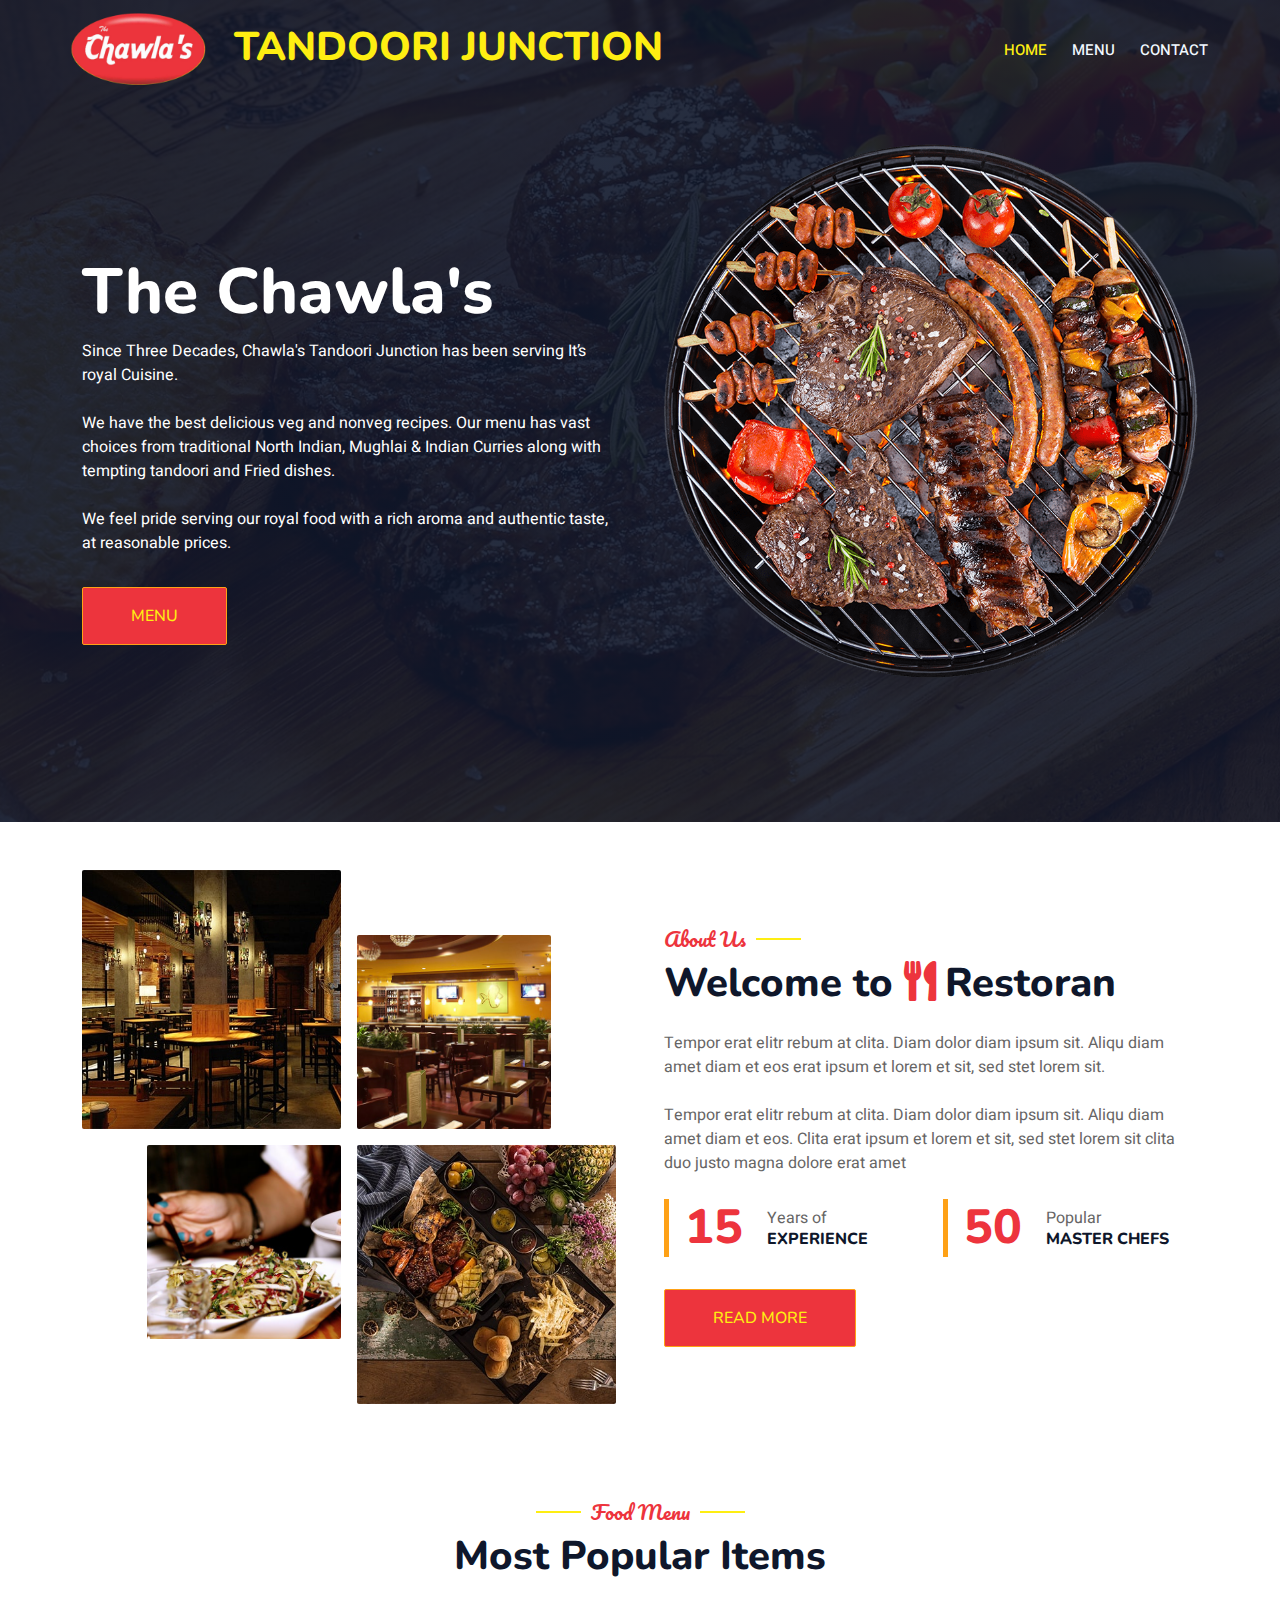
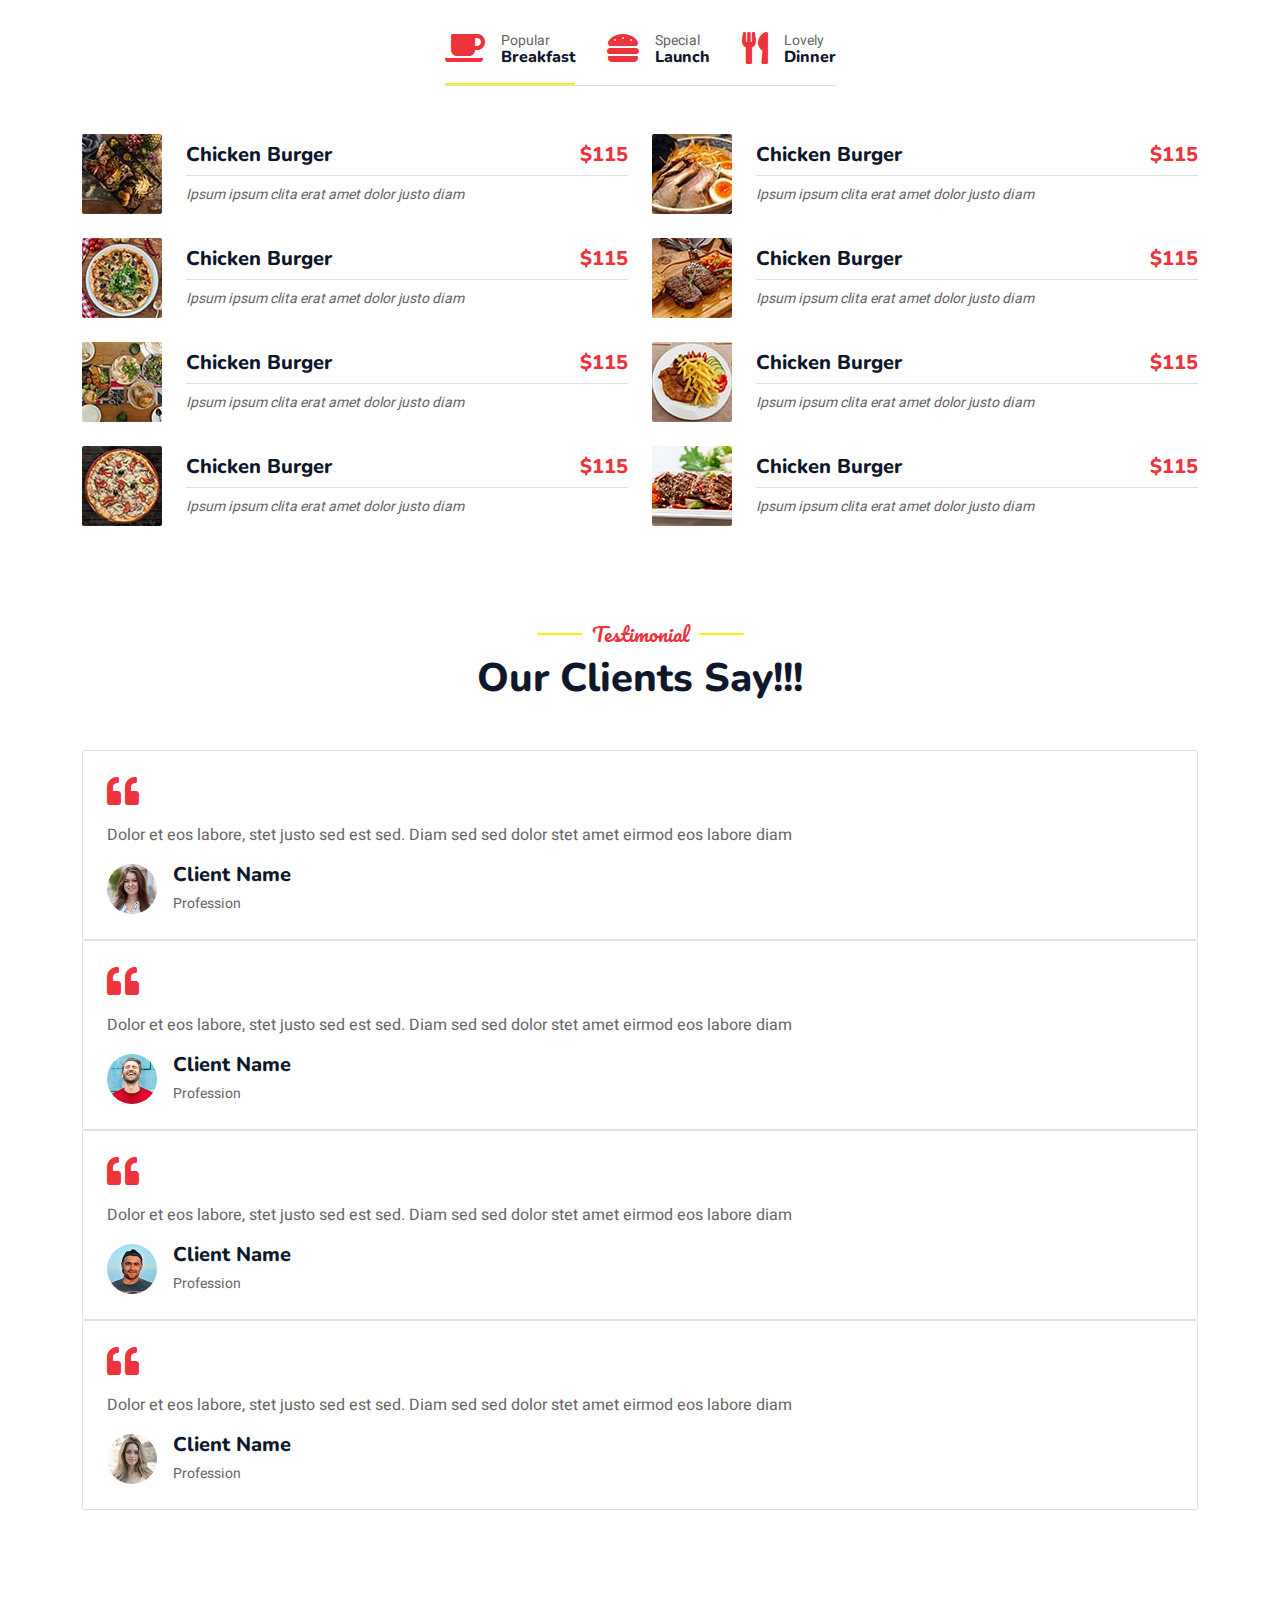
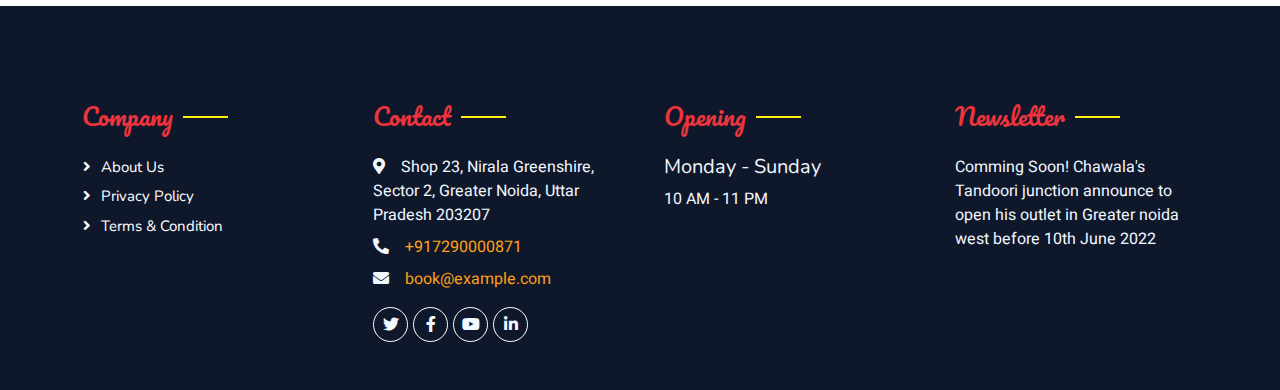
==== src/index.html @ 1d8e6eed "Logo and Content mofification" ====
<!DOCTYPE html>
<html lang="en">

<head>
    <meta charset="utf-8">
    <title>Restoran - Bootstrap Restaurant Template</title>
    <meta content="width=device-width, initial-scale=1.0" name="viewport">
    <meta content="" name="keywords">
    <meta content="" name="description">

    <!-- Favicon -->
    <link href="img/favicon.ico" rel="icon">

    <!-- Google Web Fonts -->
    <link rel="preconnect" href="https://fonts.googleapis.com">
    <link rel="preconnect" href="https://fonts.gstatic.com" crossorigin>
    <link href="https://fonts.googleapis.com/css2?family=Heebo:wght@400;500;600&family=Nunito:wght@600;700;800&family=Pacifico&display=swap" rel="stylesheet">

    <!-- Icon Font Stylesheet -->
    <link href="https://cdnjs.cloudflare.com/ajax/libs/font-awesome/5.10.0/css/all.min.css" rel="stylesheet">
    <link href="https://cdn.jsdelivr.net/npm/bootstrap-icons@1.4.1/font/bootstrap-icons.css" rel="stylesheet">

    <!-- Libraries Stylesheet -->
    <link href="lib/animate/animate.min.css" rel="stylesheet">
    <link href="lib/owlcarousel/assets/owl.carousel.min.css" rel="stylesheet">
    <link href="lib/tempusdominus/css/tempusdominus-bootstrap-4.min.css" rel="stylesheet" />

    <!-- Customized Bootstrap Stylesheet -->
    <link href="css/bootstrap.min.css" rel="stylesheet">

    <!-- Template Stylesheet -->
    <link href="css/style.css" rel="stylesheet">
</head>

<body>
    <div class="container-xxl bg-white p-0">
        <!-- Spinner Start -->
        <div id="spinner" class="show bg-white position-fixed translate-middle w-100 vh-100 top-50 start-50 d-flex align-items-center justify-content-center">
            <div class="spinner-border text-primary" style="width: 3rem; height: 3rem;" role="status">
                <span class="sr-only">Loading...</span>
            </div>
        </div>
        <!-- Spinner End -->


        <!-- Navbar & Hero Start -->
        <div class="container-xxl position-relative p-0">
            <nav class="navbar navbar-expand-lg navbar-dark bg-dark px-4 px-lg-5 py-3 py-lg-0">
                <a href="" class="navbar-brand p-0">
                    <h1 class="mb-5 logo-title"><img src="img/logo.png" alt="Logo">TANDOORI JUNCTION</h1>
                </a>
                <button class="navbar-toggler" type="button" data-bs-toggle="collapse" data-bs-target="#navbarCollapse">
                    <span class="fa fa-bars"></span>
                </button>
                <div class="collapse navbar-collapse" id="navbarCollapse">
                    <div class="navbar-nav ms-auto py-0 pe-4 mb-5">
                        <a href="index.html" class="nav-item nav-link active">Home</a>
                        <a href="menu.html" class="nav-item nav-link">Menu</a>
                        <a href="contact.html" class="nav-item nav-link">Contact</a>
                    </div>
                </div>
            </nav>

            <div class="container-xxl py-5 bg-dark hero-header ">
                <div class="container my-5 py-5">
                    <div class="row align-items-center g-5">
                        <div class="col-lg-6 text-center text-lg-start">
                            <h1 class="display-3 text-white animated slideInLeft"><br>The Chawla's</h1>
                            <p class="text-white animated slideInLeft mb-4 pb-2">Since Three Decades, Chawla's Tandoori Junction has been serving It’s royal Cuisine. <br><br>We have the best delicious veg and nonveg recipes. Our menu has vast choices from traditional North Indian, Mughlai & Indian Curries along with tempting tandoori and Fried dishes. <br><br> We feel pride serving our royal food with a rich aroma and authentic taste, at reasonable prices. </p>
                            <a href="menu.html" class="btn btn-primary py-sm-3 px-sm-5 me-3 animated slideInLeft">Menu</a>
                        </div>
                        <div class="col-lg-6 text-center text-lg-end overflow-hidden">
                            <img class="img-fluid" src="img/hero.png" alt="">
                        </div>
                    </div>
                </div>
            </div>
        </div>
        <!-- Navbar & Hero End -->


        <!-- Service Start -->
        <!-- Service End -->


        <!-- About Start -->
        <div class="container-xxl py-5">
            <div class="container">
                <div class="row g-5 align-items-center">
                    <div class="col-lg-6">
                        <div class="row g-3">
                            <div class="col-6 text-start">
                                <img class="img-fluid rounded w-100 wow zoomIn" data-wow-delay="0.1s" src="img/about-1.jpg">
                            </div>
                            <div class="col-6 text-start">
                                <img class="img-fluid rounded w-75 wow zoomIn" data-wow-delay="0.3s" src="img/about-2.jpg" style="margin-top: 25%;">
                            </div>
                            <div class="col-6 text-end">
                                <img class="img-fluid rounded w-75 wow zoomIn" data-wow-delay="0.5s" src="img/about-3.jpg">
                            </div>
                            <div class="col-6 text-end">
                                <img class="img-fluid rounded w-100 wow zoomIn" data-wow-delay="0.7s" src="img/about-4.jpg">
                            </div>
                        </div>
                    </div>
                    <div class="col-lg-6">
                        <h5 class="section-title ff-secondary text-start text-primary fw-normal">About Us</h5>
                        <h1 class="mb-4">Welcome to <i class="fa fa-utensils text-primary me-2"></i>Restoran</h1>
                        <p class="mb-4">Tempor erat elitr rebum at clita. Diam dolor diam ipsum sit. Aliqu diam amet diam et eos erat ipsum et lorem et sit, sed stet lorem sit.</p>
                        <p class="mb-4">Tempor erat elitr rebum at clita. Diam dolor diam ipsum sit. Aliqu diam amet diam et eos. Clita erat ipsum et lorem et sit, sed stet lorem sit clita duo justo magna dolore erat amet</p>
                        <div class="row g-4 mb-4">
                            <div class="col-sm-6">
                                <div class="d-flex align-items-center border-start border-5 border-primary px-3">
                                    <h1 class="flex-shrink-0 display-5 text-primary mb-0" data-toggle="counter-up">15</h1>
                                    <div class="ps-4">
                                        <p class="mb-0">Years of</p>
                                        <h6 class="text-uppercase mb-0">Experience</h6>
                                    </div>
                                </div>
                            </div>
                            <div class="col-sm-6">
                                <div class="d-flex align-items-center border-start border-5 border-primary px-3">
                                    <h1 class="flex-shrink-0 display-5 text-primary mb-0" data-toggle="counter-up">50</h1>
                                    <div class="ps-4">
                                        <p class="mb-0">Popular</p>
                                        <h6 class="text-uppercase mb-0">Master Chefs</h6>
                                    </div>
                                </div>
                            </div>
                        </div>
                        <a class="btn btn-primary py-3 px-5 mt-2" href="">Read More</a>
                    </div>
                </div>
            </div>
        </div>
        <!-- About End -->


        <!-- Menu Start -->
        <div class="container-xxl py-5">
            <div class="container">
                <div class="text-center wow fadeInUp" data-wow-delay="0.1s">
                    <h5 class="section-title ff-secondary text-center text-primary fw-normal">Food Menu</h5>
                    <h1 class="mb-5">Most Popular Items</h1>
                </div>
                <div class="tab-class text-center wow fadeInUp" data-wow-delay="0.1s">
                    <ul class="nav nav-pills d-inline-flex justify-content-center border-bottom mb-5">
                        <li class="nav-item">
                            <a class="d-flex align-items-center text-start mx-3 ms-0 pb-3 active" data-bs-toggle="pill" href="#tab-1">
                                <i class="fa fa-coffee fa-2x text-primary"></i>
                                <div class="ps-3">
                                    <small class="text-body">Popular</small>
                                    <h6 class="mt-n1 mb-0">Breakfast</h6>
                                </div>
                            </a>
                        </li>
                        <li class="nav-item">
                            <a class="d-flex align-items-center text-start mx-3 pb-3" data-bs-toggle="pill" href="#tab-2">
                                <i class="fa fa-hamburger fa-2x text-primary"></i>
                                <div class="ps-3">
                                    <small class="text-body">Special</small>
                                    <h6 class="mt-n1 mb-0">Launch</h6>
                                </div>
                            </a>
                        </li>
                        <li class="nav-item">
                            <a class="d-flex align-items-center text-start mx-3 me-0 pb-3" data-bs-toggle="pill" href="#tab-3">
                                <i class="fa fa-utensils fa-2x text-primary"></i>
                                <div class="ps-3">
                                    <small class="text-body">Lovely</small>
                                    <h6 class="mt-n1 mb-0">Dinner</h6>
                                </div>
                            </a>
                        </li>
                    </ul>
                    <div class="tab-content">
                        <div id="tab-1" class="tab-pane fade show p-0 active">
                            <div class="row g-4">
                                <div class="col-lg-6">
                                    <div class="d-flex align-items-center">
                                        <img class="flex-shrink-0 img-fluid rounded" src="img/menu-1.jpg" alt="" style="width: 80px;">
                                        <div class="w-100 d-flex flex-column text-start ps-4">
                                            <h5 class="d-flex justify-content-between border-bottom pb-2">
                                                <span>Chicken Burger</span>
                                                <span class="text-primary">$115</span>
                                            </h5>
                                            <small class="fst-italic">Ipsum ipsum clita erat amet dolor justo diam</small>
                                        </div>
                                    </div>
                                </div>
                                <div class="col-lg-6">
                                    <div class="d-flex align-items-center">
                                        <img class="flex-shrink-0 img-fluid rounded" src="img/menu-2.jpg" alt="" style="width: 80px;">
                                        <div class="w-100 d-flex flex-column text-start ps-4">
                                            <h5 class="d-flex justify-content-between border-bottom pb-2">
                                                <span>Chicken Burger</span>
                                                <span class="text-primary">$115</span>
                                            </h5>
                                            <small class="fst-italic">Ipsum ipsum clita erat amet dolor justo diam</small>
                                        </div>
                                    </div>
                                </div>
                                <div class="col-lg-6">
                                    <div class="d-flex align-items-center">
                                        <img class="flex-shrink-0 img-fluid rounded" src="img/menu-3.jpg" alt="" style="width: 80px;">
                                        <div class="w-100 d-flex flex-column text-start ps-4">
                                            <h5 class="d-flex justify-content-between border-bottom pb-2">
                                                <span>Chicken Burger</span>
                                                <span class="text-primary">$115</span>
                                            </h5>
                                            <small class="fst-italic">Ipsum ipsum clita erat amet dolor justo diam</small>
                                        </div>
                                    </div>
                                </div>
                                <div class="col-lg-6">
                                    <div class="d-flex align-items-center">
                                        <img class="flex-shrink-0 img-fluid rounded" src="img/menu-4.jpg" alt="" style="width: 80px;">
                                        <div class="w-100 d-flex flex-column text-start ps-4">
                                            <h5 class="d-flex justify-content-between border-bottom pb-2">
                                                <span>Chicken Burger</span>
                                                <span class="text-primary">$115</span>
                                            </h5>
                                            <small class="fst-italic">Ipsum ipsum clita erat amet dolor justo diam</small>
                                        </div>
                                    </div>
                                </div>
                                <div class="col-lg-6">
                                    <div class="d-flex align-items-center">
                                        <img class="flex-shrink-0 img-fluid rounded" src="img/menu-5.jpg" alt="" style="width: 80px;">
                                        <div class="w-100 d-flex flex-column text-start ps-4">
                                            <h5 class="d-flex justify-content-between border-bottom pb-2">
                                                <span>Chicken Burger</span>
                                                <span class="text-primary">$115</span>
                                            </h5>
                                            <small class="fst-italic">Ipsum ipsum clita erat amet dolor justo diam</small>
                                        </div>
                                    </div>
                                </div>
                                <div class="col-lg-6">
                                    <div class="d-flex align-items-center">
                                        <img class="flex-shrink-0 img-fluid rounded" src="img/menu-6.jpg" alt="" style="width: 80px;">
                                        <div class="w-100 d-flex flex-column text-start ps-4">
                                            <h5 class="d-flex justify-content-between border-bottom pb-2">
                                                <span>Chicken Burger</span>
                                                <span class="text-primary">$115</span>
                                            </h5>
                                            <small class="fst-italic">Ipsum ipsum clita erat amet dolor justo diam</small>
                                        </div>
                                    </div>
                                </div>
                                <div class="col-lg-6">
                                    <div class="d-flex align-items-center">
                                        <img class="flex-shrink-0 img-fluid rounded" src="img/menu-7.jpg" alt="" style="width: 80px;">
                                        <div class="w-100 d-flex flex-column text-start ps-4">
                                            <h5 class="d-flex justify-content-between border-bottom pb-2">
                                                <span>Chicken Burger</span>
                                                <span class="text-primary">$115</span>
                                            </h5>
                                            <small class="fst-italic">Ipsum ipsum clita erat amet dolor justo diam</small>
                                        </div>
                                    </div>
                                </div>
                                <div class="col-lg-6">
                                    <div class="d-flex align-items-center">
                                        <img class="flex-shrink-0 img-fluid rounded" src="img/menu-8.jpg" alt="" style="width: 80px;">
                                        <div class="w-100 d-flex flex-column text-start ps-4">
                                            <h5 class="d-flex justify-content-between border-bottom pb-2">
                                                <span>Chicken Burger</span>
                                                <span class="text-primary">$115</span>
                                            </h5>
                                            <small class="fst-italic">Ipsum ipsum clita erat amet dolor justo diam</small>
                                        </div>
                                    </div>
                                </div>
                            </div>
                        </div>
                        <div id="tab-2" class="tab-pane fade show p-0">
                            <div class="row g-4">
                                <div class="col-lg-6">
                                    <div class="d-flex align-items-center">
                                        <img class="flex-shrink-0 img-fluid rounded" src="img/menu-1.jpg" alt="" style="width: 80px;">
                                        <div class="w-100 d-flex flex-column text-start ps-4">
                                            <h5 class="d-flex justify-content-between border-bottom pb-2">
                                                <span>Chicken Burger</span>
                                                <span class="text-primary">$115</span>
                                            </h5>
                                            <small class="fst-italic">Ipsum ipsum clita erat amet dolor justo diam</small>
                                        </div>
                                    </div>
                                </div>
                                <div class="col-lg-6">
                                    <div class="d-flex align-items-center">
                                        <img class="flex-shrink-0 img-fluid rounded" src="img/menu-2.jpg" alt="" style="width: 80px;">
                                        <div class="w-100 d-flex flex-column text-start ps-4">
                                            <h5 class="d-flex justify-content-between border-bottom pb-2">
                                                <span>Chicken Burger</span>
                                                <span class="text-primary">$115</span>
                                            </h5>
                                            <small class="fst-italic">Ipsum ipsum clita erat amet dolor justo diam</small>
                                        </div>
                                    </div>
                                </div>
                                <div class="col-lg-6">
                                    <div class="d-flex align-items-center">
                                        <img class="flex-shrink-0 img-fluid rounded" src="img/menu-3.jpg" alt="" style="width: 80px;">
                                        <div class="w-100 d-flex flex-column text-start ps-4">
                                            <h5 class="d-flex justify-content-between border-bottom pb-2">
                                                <span>Chicken Burger</span>
                                                <span class="text-primary">$115</span>
                                            </h5>
                                            <small class="fst-italic">Ipsum ipsum clita erat amet dolor justo diam</small>
                                        </div>
                                    </div>
                                </div>
                                <div class="col-lg-6">
                                    <div class="d-flex align-items-center">
                                        <img class="flex-shrink-0 img-fluid rounded" src="img/menu-4.jpg" alt="" style="width: 80px;">
                                        <div class="w-100 d-flex flex-column text-start ps-4">
                                            <h5 class="d-flex justify-content-between border-bottom pb-2">
                                                <span>Chicken Burger</span>
                                                <span class="text-primary">$115</span>
                                            </h5>
                                            <small class="fst-italic">Ipsum ipsum clita erat amet dolor justo diam</small>
                                        </div>
                                    </div>
                                </div>
                                <div class="col-lg-6">
                                    <div class="d-flex align-items-center">
                                        <img class="flex-shrink-0 img-fluid rounded" src="img/menu-5.jpg" alt="" style="width: 80px;">
                                        <div class="w-100 d-flex flex-column text-start ps-4">
                                            <h5 class="d-flex justify-content-between border-bottom pb-2">
                                                <span>Chicken Burger</span>
                                                <span class="text-primary">$115</span>
                                            </h5>
                                            <small class="fst-italic">Ipsum ipsum clita erat amet dolor justo diam</small>
                                        </div>
                                    </div>
                                </div>
                                <div class="col-lg-6">
                                    <div class="d-flex align-items-center">
                                        <img class="flex-shrink-0 img-fluid rounded" src="img/menu-6.jpg" alt="" style="width: 80px;">
                                        <div class="w-100 d-flex flex-column text-start ps-4">
                                            <h5 class="d-flex justify-content-between border-bottom pb-2">
                                                <span>Chicken Burger</span>
                                                <span class="text-primary">$115</span>
                                            </h5>
                                            <small class="fst-italic">Ipsum ipsum clita erat amet dolor justo diam</small>
                                        </div>
                                    </div>
                                </div>
                                <div class="col-lg-6">
                                    <div class="d-flex align-items-center">
                                        <img class="flex-shrink-0 img-fluid rounded" src="img/menu-7.jpg" alt="" style="width: 80px;">
                                        <div class="w-100 d-flex flex-column text-start ps-4">
                                            <h5 class="d-flex justify-content-between border-bottom pb-2">
                                                <span>Chicken Burger</span>
                                                <span class="text-primary">$115</span>
                                            </h5>
                                            <small class="fst-italic">Ipsum ipsum clita erat amet dolor justo diam</small>
                                        </div>
                                    </div>
                                </div>
                                <div class="col-lg-6">
                                    <div class="d-flex align-items-center">
                                        <img class="flex-shrink-0 img-fluid rounded" src="img/menu-8.jpg" alt="" style="width: 80px;">
                                        <div class="w-100 d-flex flex-column text-start ps-4">
                                            <h5 class="d-flex justify-content-between border-bottom pb-2">
                                                <span>Chicken Burger</span>
                                                <span class="text-primary">$115</span>
                                            </h5>
                                            <small class="fst-italic">Ipsum ipsum clita erat amet dolor justo diam</small>
                                        </div>
                                    </div>
                                </div>
                            </div>
                        </div>
                        <div id="tab-3" class="tab-pane fade show p-0">
                            <div class="row g-4">
                                <div class="col-lg-6">
                                    <div class="d-flex align-items-center">
                                        <img class="flex-shrink-0 img-fluid rounded" src="img/menu-1.jpg" alt="" style="width: 80px;">
                                        <div class="w-100 d-flex flex-column text-start ps-4">
                                            <h5 class="d-flex justify-content-between border-bottom pb-2">
                                                <span>Chicken Burger</span>
                                                <span class="text-primary">$115</span>
                                            </h5>
                                            <small class="fst-italic">Ipsum ipsum clita erat amet dolor justo diam</small>
                                        </div>
                                    </div>
                                </div>
                                <div class="col-lg-6">
                                    <div class="d-flex align-items-center">
                                        <img class="flex-shrink-0 img-fluid rounded" src="img/menu-2.jpg" alt="" style="width: 80px;">
                                        <div class="w-100 d-flex flex-column text-start ps-4">
                                            <h5 class="d-flex justify-content-between border-bottom pb-2">
                                                <span>Chicken Burger</span>
                                                <span class="text-primary">$115</span>
                                            </h5>
                                            <small class="fst-italic">Ipsum ipsum clita erat amet dolor justo diam</small>
                                        </div>
                                    </div>
                                </div>
                                <div class="col-lg-6">
                                    <div class="d-flex align-items-center">
                                        <img class="flex-shrink-0 img-fluid rounded" src="img/menu-3.jpg" alt="" style="width: 80px;">
                                        <div class="w-100 d-flex flex-column text-start ps-4">
                                            <h5 class="d-flex justify-content-between border-bottom pb-2">
                                                <span>Chicken Burger</span>
                                                <span class="text-primary">$115</span>
                                            </h5>
                                            <small class="fst-italic">Ipsum ipsum clita erat amet dolor justo diam</small>
                                        </div>
                                    </div>
                                </div>
                                <div class="col-lg-6">
                                    <div class="d-flex align-items-center">
                                        <img class="flex-shrink-0 img-fluid rounded" src="img/menu-4.jpg" alt="" style="width: 80px;">
                                        <div class="w-100 d-flex flex-column text-start ps-4">
                                            <h5 class="d-flex justify-content-between border-bottom pb-2">
                                                <span>Chicken Burger</span>
                                                <span class="text-primary">$115</span>
                                            </h5>
                                            <small class="fst-italic">Ipsum ipsum clita erat amet dolor justo diam</small>
                                        </div>
                                    </div>
                                </div>
                                <div class="col-lg-6">
                                    <div class="d-flex align-items-center">
                                        <img class="flex-shrink-0 img-fluid rounded" src="img/menu-5.jpg" alt="" style="width: 80px;">
                                        <div class="w-100 d-flex flex-column text-start ps-4">
                                            <h5 class="d-flex justify-content-between border-bottom pb-2">
                                                <span>Chicken Burger</span>
                                                <span class="text-primary">$115</span>
                                            </h5>
                                            <small class="fst-italic">Ipsum ipsum clita erat amet dolor justo diam</small>
                                        </div>
                                    </div>
                                </div>
                                <div class="col-lg-6">
                                    <div class="d-flex align-items-center">
                                        <img class="flex-shrink-0 img-fluid rounded" src="img/menu-6.jpg" alt="" style="width: 80px;">
                                        <div class="w-100 d-flex flex-column text-start ps-4">
                                            <h5 class="d-flex justify-content-between border-bottom pb-2">
                                                <span>Chicken Burger</span>
                                                <span class="text-primary">$115</span>
                                            </h5>
                                            <small class="fst-italic">Ipsum ipsum clita erat amet dolor justo diam</small>
                                        </div>
                                    </div>
                                </div>
                                <div class="col-lg-6">
                                    <div class="d-flex align-items-center">
                                        <img class="flex-shrink-0 img-fluid rounded" src="img/menu-7.jpg" alt="" style="width: 80px;">
                                        <div class="w-100 d-flex flex-column text-start ps-4">
                                            <h5 class="d-flex justify-content-between border-bottom pb-2">
                                                <span>Chicken Burger</span>
                                                <span class="text-primary">$115</span>
                                            </h5>
                                            <small class="fst-italic">Ipsum ipsum clita erat amet dolor justo diam</small>
                                        </div>
                                    </div>
                                </div>
                                <div class="col-lg-6">
                                    <div class="d-flex align-items-center">
                                        <img class="flex-shrink-0 img-fluid rounded" src="img/menu-8.jpg" alt="" style="width: 80px;">
                                        <div class="w-100 d-flex flex-column text-start ps-4">
                                            <h5 class="d-flex justify-content-between border-bottom pb-2">
                                                <span>Chicken Burger</span>
                                                <span class="text-primary">$115</span>
                                            </h5>
                                            <small class="fst-italic">Ipsum ipsum clita erat amet dolor justo diam</small>
                                        </div>
                                    </div>
                                </div>
                            </div>
                        </div>
                    </div>
                </div>
            </div>
        </div>
        <!-- Menu End -->


        <!-- Reservation Start -->

        <div class="modal fade" id="videoModal" tabindex="-1" aria-labelledby="exampleModalLabel" aria-hidden="true">
            <div class="modal-dialog">
                <div class="modal-content rounded-0">
                    <div class="modal-header">
                        <h5 class="modal-title" id="exampleModalLabel">Youtube Video</h5>
                        <button type="button" class="btn-close" data-bs-dismiss="modal" aria-label="Close"></button>
                    </div>
                    <div class="modal-body">
                        <!-- 16:9 aspect ratio -->
                        <div class="ratio ratio-16x9">
                            <iframe class="embed-responsive-item" src="" id="video" allowfullscreen allowscriptaccess="always"
                                allow="autoplay"></iframe>
                        </div>
                    </div>
                </div>
            </div>
        </div>
        <!-- Reservation Start -->


        <!-- Team Start -->
        <!-- Team End -->


        <!-- Testimonial Start -->
        <div class="container-xxl py-5 wow fadeInUp" data-wow-delay="0.1s">
            <div class="container">
                <div class="text-center">
                    <h5 class="section-title ff-secondary text-center text-primary fw-normal">Testimonial</h5>
                    <h1 class="mb-5">Our Clients Say!!!</h1>
                </div>
                <div class="owl-carousel testimonial-carousel">
                    <div class="testimonial-item bg-transparent border rounded p-4">
                        <i class="fa fa-quote-left fa-2x text-primary mb-3"></i>
                        <p>Dolor et eos labore, stet justo sed est sed. Diam sed sed dolor stet amet eirmod eos labore diam</p>
                        <div class="d-flex align-items-center">
                            <img class="img-fluid flex-shrink-0 rounded-circle" src="img/testimonial-1.jpg" style="width: 50px; height: 50px;">
                            <div class="ps-3">
                                <h5 class="mb-1">Client Name</h5>
                                <small>Profession</small>
                            </div>
                        </div>
                    </div>
                    <div class="testimonial-item bg-transparent border rounded p-4">
                        <i class="fa fa-quote-left fa-2x text-primary mb-3"></i>
                        <p>Dolor et eos labore, stet justo sed est sed. Diam sed sed dolor stet amet eirmod eos labore diam</p>
                        <div class="d-flex align-items-center">
                            <img class="img-fluid flex-shrink-0 rounded-circle" src="img/testimonial-2.jpg" style="width: 50px; height: 50px;">
                            <div class="ps-3">
                                <h5 class="mb-1">Client Name</h5>
                                <small>Profession</small>
                            </div>
                        </div>
                    </div>
                    <div class="testimonial-item bg-transparent border rounded p-4">
                        <i class="fa fa-quote-left fa-2x text-primary mb-3"></i>
                        <p>Dolor et eos labore, stet justo sed est sed. Diam sed sed dolor stet amet eirmod eos labore diam</p>
                        <div class="d-flex align-items-center">
                            <img class="img-fluid flex-shrink-0 rounded-circle" src="img/testimonial-3.jpg" style="width: 50px; height: 50px;">
                            <div class="ps-3">
                                <h5 class="mb-1">Client Name</h5>
                                <small>Profession</small>
                            </div>
                        </div>
                    </div>
                    <div class="testimonial-item bg-transparent border rounded p-4">
                        <i class="fa fa-quote-left fa-2x text-primary mb-3"></i>
                        <p>Dolor et eos labore, stet justo sed est sed. Diam sed sed dolor stet amet eirmod eos labore diam</p>
                        <div class="d-flex align-items-center">
                            <img class="img-fluid flex-shrink-0 rounded-circle" src="img/testimonial-4.jpg" style="width: 50px; height: 50px;">
                            <div class="ps-3">
                                <h5 class="mb-1">Client Name</h5>
                                <small>Profession</small>
                            </div>
                        </div>
                    </div>
                </div>
            </div>
        </div>
        <!-- Testimonial End -->
        

        <!-- Footer Start -->
        <div class="container-fluid bg-dark text-light footer pt-5 mt-5 wow fadeIn" data-wow-delay="0.1s">
            <div class="container py-5">
                <div class="row g-5">
                    <div class="col-lg-3 col-md-6">
                        <h4 class="section-title ff-secondary text-start text-primary fw-normal mb-4">Company</h4>
                        <a class="btn btn-link" href="">About Us</a>
                        <a class="btn btn-link" href="">Privacy Policy</a>
                        <a class="btn btn-link" href="">Terms & Condition</a>
                    </div>
                    <div class="col-lg-3 col-md-6">
                        <h4 class="section-title ff-secondary text-start text-primary fw-normal mb-4">Contact</h4>
                        <p class="mb-2"><i class="fa fa-map-marker-alt me-3"></i>Shop 23, Nirala Greenshire, Sector 2, Greater Noida, Uttar Pradesh 203207</p>
                        <p class="mb-2"><i class="fa fa-phone-alt me-3"></i><a class="" href="tel:+917290000871">+917290000871</a></p>
                        <p class="mb-2"><i class="fa fa-envelope me-3"></i><a class="" href = "mailto: book@example.com">book@example.com</a></p>
                        <div class="d-flex pt-2">
                            <a class="btn btn-outline-light btn-social" href=""><i class="fab fa-twitter"></i></a>
                            <a class="btn btn-outline-light btn-social" href=""><i class="fab fa-facebook-f"></i></a>
                            <a class="btn btn-outline-light btn-social" href=""><i class="fab fa-youtube"></i></a>
                            <a class="btn btn-outline-light btn-social" href=""><i class="fab fa-linkedin-in"></i></a>
                        </div>
                    </div>
                    <div class="col-lg-3 col-md-6">
                        <h4 class="section-title ff-secondary text-start text-primary fw-normal mb-4">Opening</h4>
                        <h5 class="text-light fw-normal">Monday - Sunday</h5>
                        <p>10 AM - 11 PM</p>
                    </div>
                    <div class="col-lg-3 col-md-6">
                        <h4 class="section-title ff-secondary text-start text-primary fw-normal mb-4">Newsletter</h4>
                        <p>Comming Soon! Chawala's Tandoori junction announce to open his outlet in Greater noida west before 10th June 2022</p>
                    </div>
                </div>
            </div>
        </div>
        <!-- Footer End -->


        <!-- Back to Top -->
    </div>

    <!-- JavaScript Libraries -->
    <script src="https://code.jquery.com/jquery-3.4.1.min.js"></script>
    <script src="https://cdn.jsdelivr.net/npm/bootstrap@5.0.0/dist/js/bootstrap.bundle.min.js"></script>
    <script src="lib/wow/wow.min.js"></script>
    <script src="lib/easing/easing.min.js"></script>
    <script src="lib/waypoints/waypoints.min.js"></script>
    <script src="lib/counterup/counterup.min.js"></script>
    <script src="lib/owlcarousel/owl.carousel.min.js"></script>
    <script src="lib/tempusdominus/js/moment.min.js"></script>
    <script src="lib/tempusdominus/js/moment-timezone.min.js"></script>
    <script src="lib/tempusdominus/js/tempusdominus-bootstrap-4.min.js"></script>

    <!-- Template Javascript -->
    <script src="js/main.js"></script>
</body>

</html>
---- src/css/style.css ----
/********** Template CSS **********/
:root {
    --primary: #FEEE12;
    --light: #F1F8FF;
    --dark: #0F172B;
}

.ff-secondary {
    font-family: 'Pacifico', cursive;
}

.fw-medium {
    font-weight: 600 !important;
}

.fw-semi-bold {
    font-weight: 700 !important;
}

.back-to-top {
    position: fixed;
    display: none;
    right: 45px;
    bottom: 45px;
    z-index: 99;
}


/*** Spinner ***/
#spinner {
    opacity: 0;
    visibility: hidden;
    transition: opacity .5s ease-out, visibility 0s linear .5s;
    z-index: 99999;
}

#spinner.show {
    transition: opacity .5s ease-out, visibility 0s linear 0s;
    visibility: visible;
    opacity: 1;
}


/*** Button ***/
.btn {
    font-family: 'Nunito', sans-serif;
    font-weight: 500;
    text-transform: uppercase;
    transition: .5s;
}

.btn.btn-primary,
.btn.btn-secondary {
    color: #FEEE12;
    background-color: #ED343D
}

.btn-square {
    width: 38px;
    height: 38px;
}

.btn-sm-square {
    width: 32px;
    height: 32px;
}

.btn-lg-square {
    width: 48px;
    height: 48px;
}

.btn-square,
.btn-sm-square,
.btn-lg-square {
    padding: 0;
    display: flex;
    align-items: center;
    justify-content: center;
    font-weight: normal;
    border-radius: 2px;
}


/*** Navbar ***/
.navbar-dark .navbar-nav .nav-link {
    position: relative;
    margin-left: 25px;
    padding: 35px 0;
    font-size: 15px;
    color: var(--light) !important;
    text-transform: uppercase;
    font-weight: 500;
    outline: none;
    transition: .5s;
}

.sticky-top.navbar-dark .navbar-nav .nav-link {
    padding: 20px 0;
}

.navbar-dark .navbar-nav .nav-link:hover,
.navbar-dark .navbar-nav .nav-link.active {
    color: var(--primary) !important;
}

.navbar-dark .navbar-brand img {
    max-height: 100px;
    transition: .5s;
}

.sticky-top.navbar-dark .navbar-brand img {
    max-height: 45px;
}

@media (max-width: 991.98px) {
    .sticky-top.navbar-dark {
        position: relative;
    }

    .navbar-dark .navbar-collapse {
        margin-top: 15px;
        border-top: 1px solid rgba(255, 255, 255, .1)
    }

    .navbar-dark .navbar-nav .nav-link,
    .sticky-top.navbar-dark .navbar-nav .nav-link {
        padding: 10px 0;
        margin-left: 0;
    }

    .navbar-dark .navbar-brand img {
        max-height: 45px;
    }
}

@media (min-width: 992px) {
    .navbar-dark {
        position: absolute;
        width: 100%;
        top: 0;
        left: 0;
        z-index: 999;
        background: transparent !important;
    }
    
    .sticky-top.navbar-dark {
        position: fixed;
        background: var(--dark) !important;
    }
}


/*** Hero Header ***/
.hero-header {
    background: linear-gradient(rgba(15, 23, 43, .9), rgba(15, 23, 43, .9)), url(../img/bg-hero.jpg);
    background-position: center center;
    background-repeat: no-repeat;
    background-size: cover;
}

.hero-header img {
    animation: imgRotate 50s linear infinite;
}

@keyframes imgRotate { 
    100% { 
        transform: rotate(360deg); 
    } 
}

.breadcrumb-item + .breadcrumb-item::before {
    color: rgba(255, 255, 255, .5);
}


/*** Section Title ***/
.section-title {
    position: relative;
    display: inline-block;
}

.section-title::before {
    position: absolute;
    content: "";
    width: 45px;
    height: 2px;
    top: 50%;
    left: -55px;
    margin-top: -1px;
    background: var(--primary);
}

.section-title::after {
    position: absolute;
    content: "";
    width: 45px;
    height: 2px;
    top: 50%;
    right: -55px;
    margin-top: -1px;
    background: var(--primary);
}

.section-title.text-start::before,
.section-title.text-end::after {
    display: none;
}


/*** Service ***/
.service-item {
    box-shadow: 0 0 45px rgba(0, 0, 0, .08);
    transition: .5s;
}

.service-item:hover {
    background: var(--primary);
}

.service-item * {
    transition: .5s;
}

.service-item:hover * {
    color: var(--light) !important;
}


/*** Food Menu ***/
.nav-pills .nav-item .active {
    border-bottom: 2px solid var(--primary);
}


/*** Youtube Video ***/
.video {
    position: relative;
    height: 100%;
    min-height: 500px;
    background: linear-gradient(rgba(15, 23, 43, .1), rgba(15, 23, 43, .1)), url(../img/video.jpg);
    background-position: center center;
    background-repeat: no-repeat;
    background-size: cover;
}

.video .btn-play {
    position: absolute;
    z-index: 3;
    top: 50%;
    left: 50%;
    transform: translateX(-50%) translateY(-50%);
    box-sizing: content-box;
    display: block;
    width: 32px;
    height: 44px;
    border-radius: 50%;
    border: none;
    outline: none;
    padding: 18px 20px 18px 28px;
}

.video .btn-play:before {
    content: "";
    position: absolute;
    z-index: 0;
    left: 50%;
    top: 50%;
    transform: translateX(-50%) translateY(-50%);
    display: block;
    width: 100px;
    height: 100px;
    background: var(--primary);
    border-radius: 50%;
    animation: pulse-border 1500ms ease-out infinite;
}

.video .btn-play:after {
    content: "";
    position: absolute;
    z-index: 1;
    left: 50%;
    top: 50%;
    transform: translateX(-50%) translateY(-50%);
    display: block;
    width: 100px;
    height: 100px;
    background: var(--primary);
    border-radius: 50%;
    transition: all 200ms;
}

.video .btn-play img {
    position: relative;
    z-index: 3;
    max-width: 100%;
    width: auto;
    height: auto;
}

.video .btn-play span {
    display: block;
    position: relative;
    z-index: 3;
    width: 0;
    height: 0;
    border-left: 32px solid var(--dark);
    border-top: 22px solid transparent;
    border-bottom: 22px solid transparent;
}

@keyframes pulse-border {
    0% {
        transform: translateX(-50%) translateY(-50%) translateZ(0) scale(1);
        opacity: 1;
    }

    100% {
        transform: translateX(-50%) translateY(-50%) translateZ(0) scale(1.5);
        opacity: 0;
    }
}

#videoModal {
    z-index: 99999;
}

#videoModal .modal-dialog {
    position: relative;
    max-width: 800px;
    margin: 60px auto 0 auto;
}

#videoModal .modal-body {
    position: relative;
    padding: 0px;
}

#videoModal .close {
    position: absolute;
    width: 30px;
    height: 30px;
    right: 0px;
    top: -30px;
    z-index: 999;
    font-size: 30px;
    font-weight: normal;
    color: #FFFFFF;
    background: #000000;
    opacity: 1;
}


/*** Team ***/
.team-item {
    box-shadow: 0 0 45px rgba(0, 0, 0, .08);
    height: calc(100% - 38px);
    transition: .5s;
}

.team-item img {
    transition: .5s;
}

.team-item:hover img {
    transform: scale(1.1);
}

.team-item:hover {
    height: 100%;
}

.team-item .btn {
    border-radius: 38px 38px 0 0;
}


/*** Testimonial ***/
.testimonial-carousel .owl-item .testimonial-item,
.testimonial-carousel .owl-item.center .testimonial-item * {
    transition: .5s;
}

.testimonial-carousel .owl-item.center .testimonial-item {
    background: var(--primary) !important;
    border-color: var(--primary) !important;
}

.testimonial-carousel .owl-item.center .testimonial-item * {
    color: var(--light) !important;
}

.testimonial-carousel .owl-dots {
    margin-top: 24px;
    display: flex;
    align-items: flex-end;
    justify-content: center;
}

.testimonial-carousel .owl-dot {
    position: relative;
    display: inline-block;
    margin: 0 5px;
    width: 15px;
    height: 15px;
    border: 1px solid #CCCCCC;
    border-radius: 15px;
    transition: .5s;
}

.testimonial-carousel .owl-dot.active {
    background: var(--primary);
    border-color: var(--primary);
}


/*** Footer ***/
.footer .btn.btn-social {
    margin-right: 5px;
    width: 35px;
    height: 35px;
    display: flex;
    align-items: center;
    justify-content: center;
    color: var(--light);
    border: 1px solid #FFFFFF;
    border-radius: 35px;
    transition: .3s;
}

.footer .btn.btn-social:hover {
    color: var(--primary);
}

.footer .btn.btn-link {
    display: block;
    margin-bottom: 5px;
    padding: 0;
    text-align: left;
    color: #FFFFFF;
    font-size: 15px;
    font-weight: normal;
    text-transform: capitalize;
    transition: .3s;
}

.footer .btn.btn-link::before {
    position: relative;
    content: "\f105";
    font-family: "Font Awesome 5 Free";
    font-weight: 900;
    margin-right: 10px;
}

.footer .btn.btn-link:hover {
    letter-spacing: 1px;
    box-shadow: none;
}

.footer .copyright {
    padding: 25px 0;
    font-size: 15px;
    border-top: 1px solid rgba(256, 256, 256, .1);
}

.footer .copyright a {
    color: var(--light);
}

.footer .footer-menu a {
    margin-right: 15px;
    padding-right: 15px;
    border-right: 1px solid rgba(255, 255, 255, .1);
}

.footer .footer-menu a:last-child {
    margin-right: 0;
    padding-right: 0;
    border-right: none;
}

.logo-title {
    color: #FEEE12 !important
}

.text-primary {
    color: #ED343D !important
}
.text-href {
 color: #005DBA !important   
}
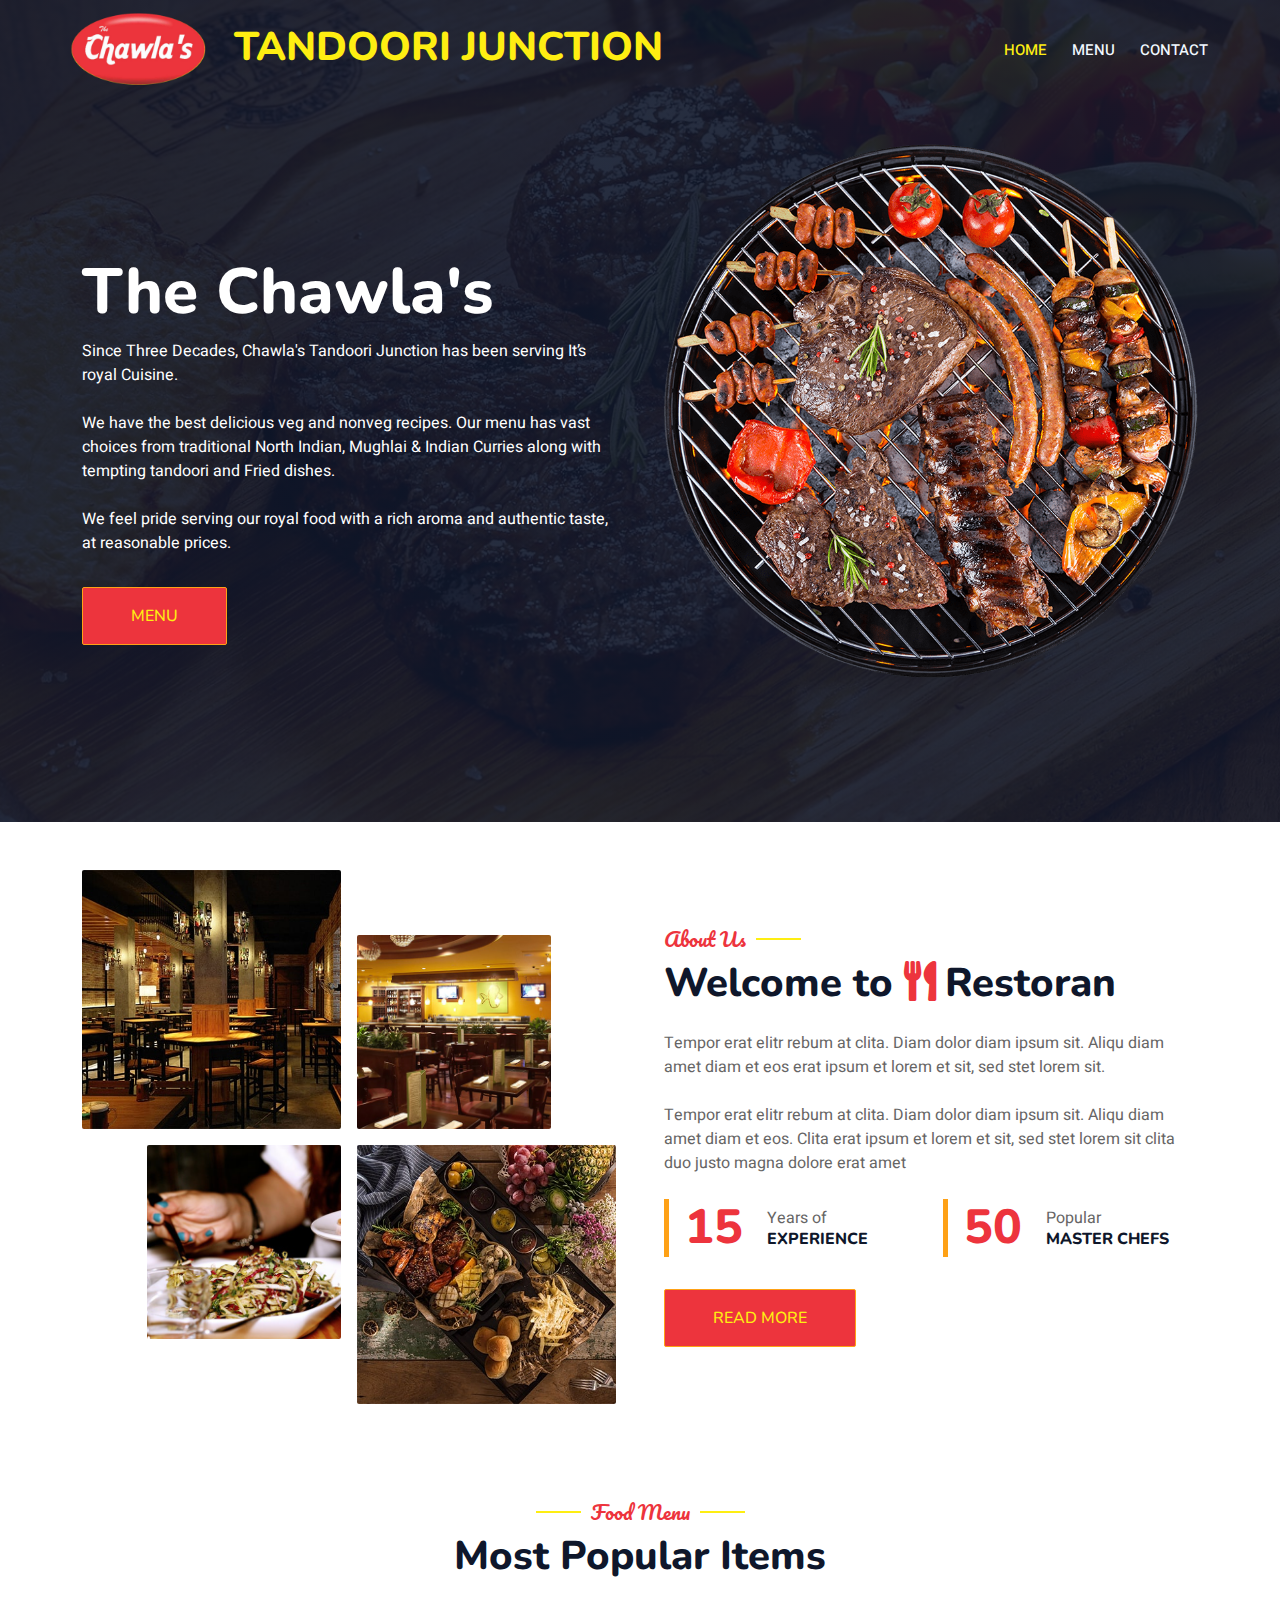
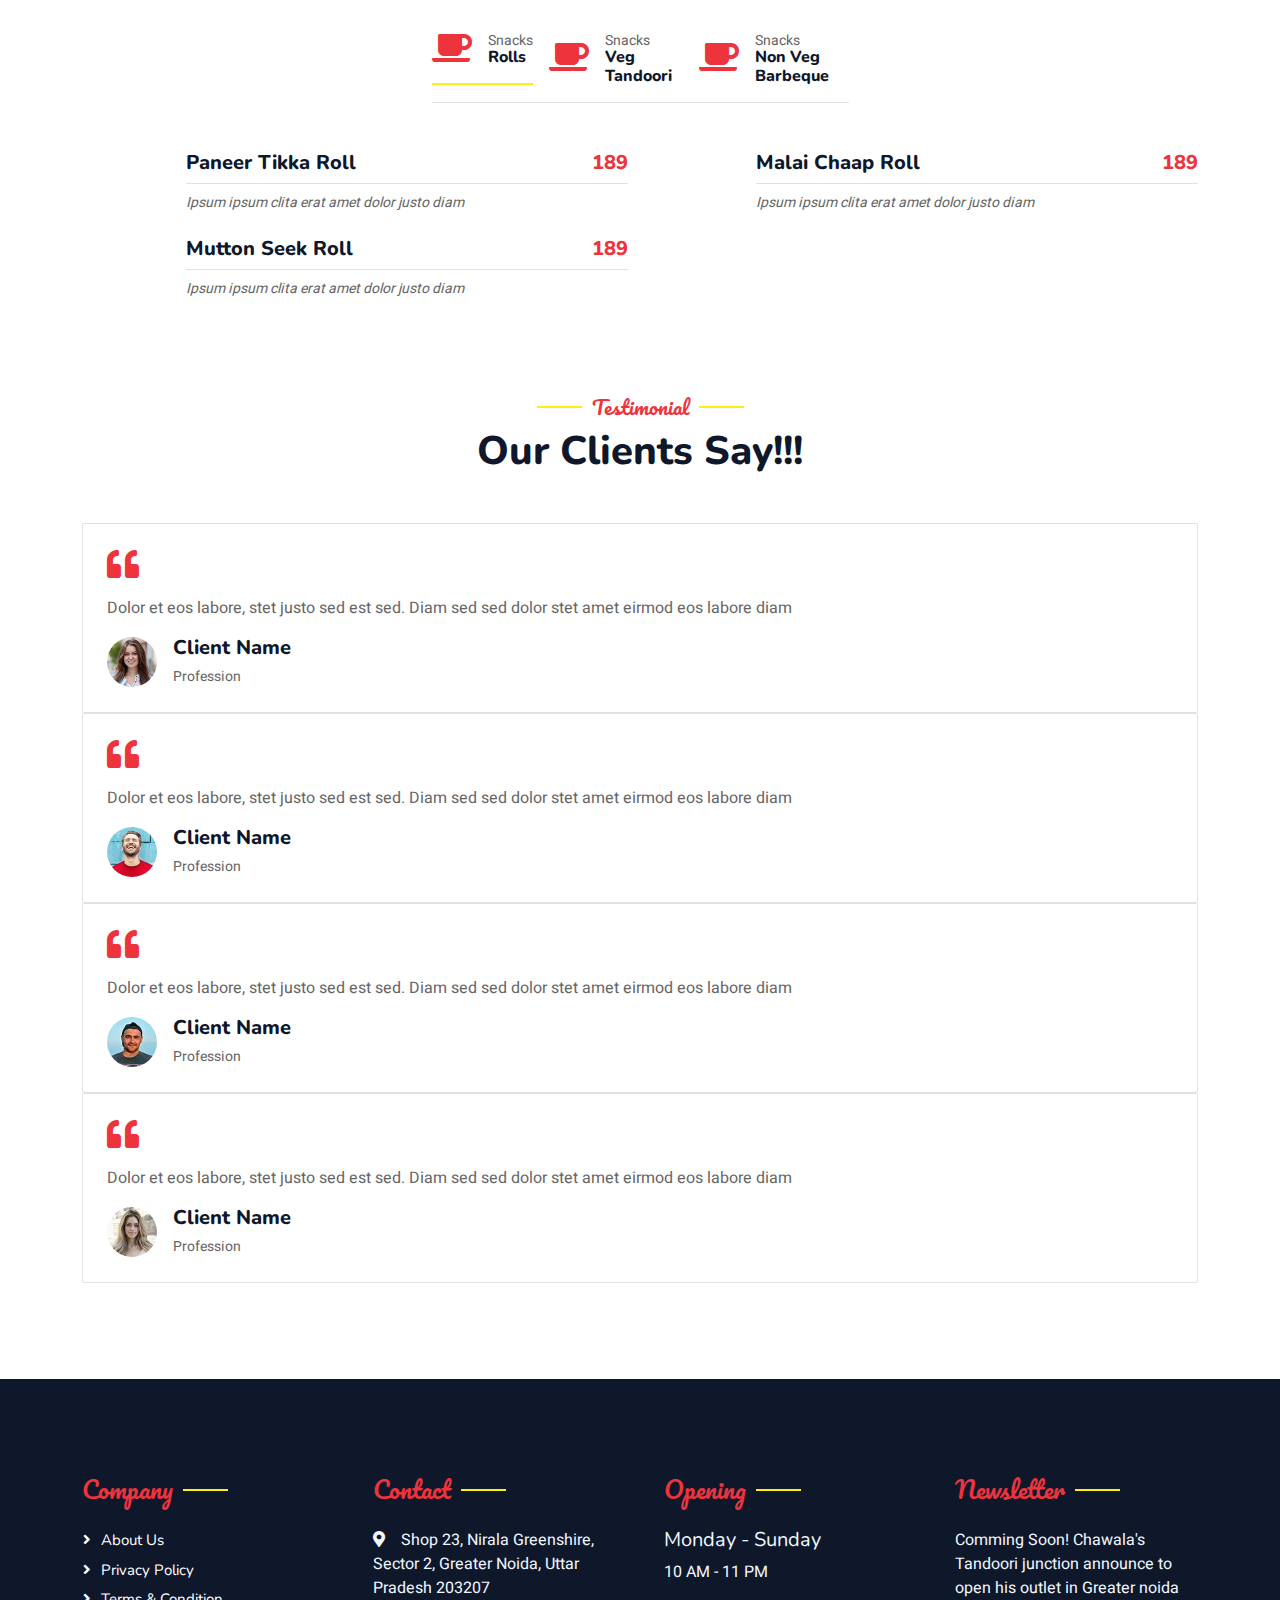
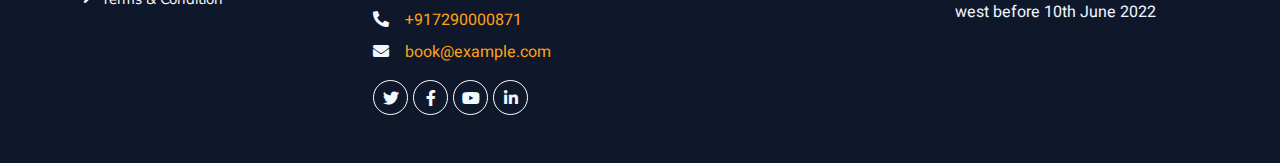
==== commit 53dd6f38: "procuts parsing and binding with HTML" ====
--- a/src/index.html
+++ b/src/index.html
@@ -143,337 +143,12 @@
                     <h5 class="section-title ff-secondary text-center text-primary fw-normal">Food Menu</h5>
                     <h1 class="mb-5">Most Popular Items</h1>
                 </div>
-                <div class="tab-class text-center wow fadeInUp" data-wow-delay="0.1s">
-                    <ul class="nav nav-pills d-inline-flex justify-content-center border-bottom mb-5">
-                        <li class="nav-item">
-                            <a class="d-flex align-items-center text-start mx-3 ms-0 pb-3 active" data-bs-toggle="pill" href="#tab-1">
-                                <i class="fa fa-coffee fa-2x text-primary"></i>
-                                <div class="ps-3">
-                                    <small class="text-body">Popular</small>
-                                    <h6 class="mt-n1 mb-0">Breakfast</h6>
-                                </div>
-                            </a>
-                        </li>
-                        <li class="nav-item">
-                            <a class="d-flex align-items-center text-start mx-3 pb-3" data-bs-toggle="pill" href="#tab-2">
-                                <i class="fa fa-hamburger fa-2x text-primary"></i>
-                                <div class="ps-3">
-                                    <small class="text-body">Special</small>
-                                    <h6 class="mt-n1 mb-0">Launch</h6>
-                                </div>
-                            </a>
-                        </li>
-                        <li class="nav-item">
-                            <a class="d-flex align-items-center text-start mx-3 me-0 pb-3" data-bs-toggle="pill" href="#tab-3">
-                                <i class="fa fa-utensils fa-2x text-primary"></i>
-                                <div class="ps-3">
-                                    <small class="text-body">Lovely</small>
-                                    <h6 class="mt-n1 mb-0">Dinner</h6>
-                                </div>
-                            </a>
-                        </li>
+                               <div class="tab-class text-center wow fadeInUp" data-wow-delay="0.1s">
+                    <ul id = "menuCategory" class="nav nav-pills d-inline-flex justify-content-center border-bottom mb-5">
+
                     </ul>
-                    <div class="tab-content">
-                        <div id="tab-1" class="tab-pane fade show p-0 active">
-                            <div class="row g-4">
-                                <div class="col-lg-6">
-                                    <div class="d-flex align-items-center">
-                                        <img class="flex-shrink-0 img-fluid rounded" src="img/menu-1.jpg" alt="" style="width: 80px;">
-                                        <div class="w-100 d-flex flex-column text-start ps-4">
-                                            <h5 class="d-flex justify-content-between border-bottom pb-2">
-                                                <span>Chicken Burger</span>
-                                                <span class="text-primary">$115</span>
-                                            </h5>
-                                            <small class="fst-italic">Ipsum ipsum clita erat amet dolor justo diam</small>
-                                        </div>
-                                    </div>
-                                </div>
-                                <div class="col-lg-6">
-                                    <div class="d-flex align-items-center">
-                                        <img class="flex-shrink-0 img-fluid rounded" src="img/menu-2.jpg" alt="" style="width: 80px;">
-                                        <div class="w-100 d-flex flex-column text-start ps-4">
-                                            <h5 class="d-flex justify-content-between border-bottom pb-2">
-                                                <span>Chicken Burger</span>
-                                                <span class="text-primary">$115</span>
-                                            </h5>
-                                            <small class="fst-italic">Ipsum ipsum clita erat amet dolor justo diam</small>
-                                        </div>
-                                    </div>
-                                </div>
-                                <div class="col-lg-6">
-                                    <div class="d-flex align-items-center">
-                                        <img class="flex-shrink-0 img-fluid rounded" src="img/menu-3.jpg" alt="" style="width: 80px;">
-                                        <div class="w-100 d-flex flex-column text-start ps-4">
-                                            <h5 class="d-flex justify-content-between border-bottom pb-2">
-                                                <span>Chicken Burger</span>
-                                                <span class="text-primary">$115</span>
-                                            </h5>
-                                            <small class="fst-italic">Ipsum ipsum clita erat amet dolor justo diam</small>
-                                        </div>
-                                    </div>
-                                </div>
-                                <div class="col-lg-6">
-                                    <div class="d-flex align-items-center">
-                                        <img class="flex-shrink-0 img-fluid rounded" src="img/menu-4.jpg" alt="" style="width: 80px;">
-                                        <div class="w-100 d-flex flex-column text-start ps-4">
-                                            <h5 class="d-flex justify-content-between border-bottom pb-2">
-                                                <span>Chicken Burger</span>
-                                                <span class="text-primary">$115</span>
-                                            </h5>
-                                            <small class="fst-italic">Ipsum ipsum clita erat amet dolor justo diam</small>
-                                        </div>
-                                    </div>
-                                </div>
-                                <div class="col-lg-6">
-                                    <div class="d-flex align-items-center">
-                                        <img class="flex-shrink-0 img-fluid rounded" src="img/menu-5.jpg" alt="" style="width: 80px;">
-                                        <div class="w-100 d-flex flex-column text-start ps-4">
-                                            <h5 class="d-flex justify-content-between border-bottom pb-2">
-                                                <span>Chicken Burger</span>
-                                                <span class="text-primary">$115</span>
-                                            </h5>
-                                            <small class="fst-italic">Ipsum ipsum clita erat amet dolor justo diam</small>
-                                        </div>
-                                    </div>
-                                </div>
-                                <div class="col-lg-6">
-                                    <div class="d-flex align-items-center">
-                                        <img class="flex-shrink-0 img-fluid rounded" src="img/menu-6.jpg" alt="" style="width: 80px;">
-                                        <div class="w-100 d-flex flex-column text-start ps-4">
-                                            <h5 class="d-flex justify-content-between border-bottom pb-2">
-                                                <span>Chicken Burger</span>
-                                                <span class="text-primary">$115</span>
-                                            </h5>
-                                            <small class="fst-italic">Ipsum ipsum clita erat amet dolor justo diam</small>
-                                        </div>
-                                    </div>
-                                </div>
-                                <div class="col-lg-6">
-                                    <div class="d-flex align-items-center">
-                                        <img class="flex-shrink-0 img-fluid rounded" src="img/menu-7.jpg" alt="" style="width: 80px;">
-                                        <div class="w-100 d-flex flex-column text-start ps-4">
-                                            <h5 class="d-flex justify-content-between border-bottom pb-2">
-                                                <span>Chicken Burger</span>
-                                                <span class="text-primary">$115</span>
-                                            </h5>
-                                            <small class="fst-italic">Ipsum ipsum clita erat amet dolor justo diam</small>
-                                        </div>
-                                    </div>
-                                </div>
-                                <div class="col-lg-6">
-                                    <div class="d-flex align-items-center">
-                                        <img class="flex-shrink-0 img-fluid rounded" src="img/menu-8.jpg" alt="" style="width: 80px;">
-                                        <div class="w-100 d-flex flex-column text-start ps-4">
-                                            <h5 class="d-flex justify-content-between border-bottom pb-2">
-                                                <span>Chicken Burger</span>
-                                                <span class="text-primary">$115</span>
-                                            </h5>
-                                            <small class="fst-italic">Ipsum ipsum clita erat amet dolor justo diam</small>
-                                        </div>
-                                    </div>
-                                </div>
-                            </div>
-                        </div>
-                        <div id="tab-2" class="tab-pane fade show p-0">
-                            <div class="row g-4">
-                                <div class="col-lg-6">
-                                    <div class="d-flex align-items-center">
-                                        <img class="flex-shrink-0 img-fluid rounded" src="img/menu-1.jpg" alt="" style="width: 80px;">
-                                        <div class="w-100 d-flex flex-column text-start ps-4">
-                                            <h5 class="d-flex justify-content-between border-bottom pb-2">
-                                                <span>Chicken Burger</span>
-                                                <span class="text-primary">$115</span>
-                                            </h5>
-                                            <small class="fst-italic">Ipsum ipsum clita erat amet dolor justo diam</small>
-                                        </div>
-                                    </div>
-                                </div>
-                                <div class="col-lg-6">
-                                    <div class="d-flex align-items-center">
-                                        <img class="flex-shrink-0 img-fluid rounded" src="img/menu-2.jpg" alt="" style="width: 80px;">
-                                        <div class="w-100 d-flex flex-column text-start ps-4">
-                                            <h5 class="d-flex justify-content-between border-bottom pb-2">
-                                                <span>Chicken Burger</span>
-                                                <span class="text-primary">$115</span>
-                                            </h5>
-                                            <small class="fst-italic">Ipsum ipsum clita erat amet dolor justo diam</small>
-                                        </div>
-                                    </div>
-                                </div>
-                                <div class="col-lg-6">
-                                    <div class="d-flex align-items-center">
-                                        <img class="flex-shrink-0 img-fluid rounded" src="img/menu-3.jpg" alt="" style="width: 80px;">
-                                        <div class="w-100 d-flex flex-column text-start ps-4">
-                                            <h5 class="d-flex justify-content-between border-bottom pb-2">
-                                                <span>Chicken Burger</span>
-                                                <span class="text-primary">$115</span>
-                                            </h5>
-                                            <small class="fst-italic">Ipsum ipsum clita erat amet dolor justo diam</small>
-                                        </div>
-                                    </div>
-                                </div>
-                                <div class="col-lg-6">
-                                    <div class="d-flex align-items-center">
-                                        <img class="flex-shrink-0 img-fluid rounded" src="img/menu-4.jpg" alt="" style="width: 80px;">
-                                        <div class="w-100 d-flex flex-column text-start ps-4">
-                                            <h5 class="d-flex justify-content-between border-bottom pb-2">
-                                                <span>Chicken Burger</span>
-                                                <span class="text-primary">$115</span>
-                                            </h5>
-                                            <small class="fst-italic">Ipsum ipsum clita erat amet dolor justo diam</small>
-                                        </div>
-                                    </div>
-                                </div>
-                                <div class="col-lg-6">
-                                    <div class="d-flex align-items-center">
-                                        <img class="flex-shrink-0 img-fluid rounded" src="img/menu-5.jpg" alt="" style="width: 80px;">
-                                        <div class="w-100 d-flex flex-column text-start ps-4">
-                                            <h5 class="d-flex justify-content-between border-bottom pb-2">
-                                                <span>Chicken Burger</span>
-                                                <span class="text-primary">$115</span>
-                                            </h5>
-                                            <small class="fst-italic">Ipsum ipsum clita erat amet dolor justo diam</small>
-                                        </div>
-                                    </div>
-                                </div>
-                                <div class="col-lg-6">
-                                    <div class="d-flex align-items-center">
-                                        <img class="flex-shrink-0 img-fluid rounded" src="img/menu-6.jpg" alt="" style="width: 80px;">
-                                        <div class="w-100 d-flex flex-column text-start ps-4">
-                                            <h5 class="d-flex justify-content-between border-bottom pb-2">
-                                                <span>Chicken Burger</span>
-                                                <span class="text-primary">$115</span>
-                                            </h5>
-                                            <small class="fst-italic">Ipsum ipsum clita erat amet dolor justo diam</small>
-                                        </div>
-                                    </div>
-                                </div>
-                                <div class="col-lg-6">
-                                    <div class="d-flex align-items-center">
-                                        <img class="flex-shrink-0 img-fluid rounded" src="img/menu-7.jpg" alt="" style="width: 80px;">
-                                        <div class="w-100 d-flex flex-column text-start ps-4">
-                                            <h5 class="d-flex justify-content-between border-bottom pb-2">
-                                                <span>Chicken Burger</span>
-                                                <span class="text-primary">$115</span>
-                                            </h5>
-                                            <small class="fst-italic">Ipsum ipsum clita erat amet dolor justo diam</small>
-                                        </div>
-                                    </div>
-                                </div>
-                                <div class="col-lg-6">
-                                    <div class="d-flex align-items-center">
-                                        <img class="flex-shrink-0 img-fluid rounded" src="img/menu-8.jpg" alt="" style="width: 80px;">
-                                        <div class="w-100 d-flex flex-column text-start ps-4">
-                                            <h5 class="d-flex justify-content-between border-bottom pb-2">
-                                                <span>Chicken Burger</span>
-                                                <span class="text-primary">$115</span>
-                                            </h5>
-                                            <small class="fst-italic">Ipsum ipsum clita erat amet dolor justo diam</small>
-                                        </div>
-                                    </div>
-                                </div>
-                            </div>
-                        </div>
-                        <div id="tab-3" class="tab-pane fade show p-0">
-                            <div class="row g-4">
-                                <div class="col-lg-6">
-                                    <div class="d-flex align-items-center">
-                                        <img class="flex-shrink-0 img-fluid rounded" src="img/menu-1.jpg" alt="" style="width: 80px;">
-                                        <div class="w-100 d-flex flex-column text-start ps-4">
-                                            <h5 class="d-flex justify-content-between border-bottom pb-2">
-                                                <span>Chicken Burger</span>
-                                                <span class="text-primary">$115</span>
-                                            </h5>
-                                            <small class="fst-italic">Ipsum ipsum clita erat amet dolor justo diam</small>
-                                        </div>
-                                    </div>
-                                </div>
-                                <div class="col-lg-6">
-                                    <div class="d-flex align-items-center">
-                                        <img class="flex-shrink-0 img-fluid rounded" src="img/menu-2.jpg" alt="" style="width: 80px;">
-                                        <div class="w-100 d-flex flex-column text-start ps-4">
-                                            <h5 class="d-flex justify-content-between border-bottom pb-2">
-                                                <span>Chicken Burger</span>
-                                                <span class="text-primary">$115</span>
-                                            </h5>
-                                            <small class="fst-italic">Ipsum ipsum clita erat amet dolor justo diam</small>
-                                        </div>
-                                    </div>
-                                </div>
-                                <div class="col-lg-6">
-                                    <div class="d-flex align-items-center">
-                                        <img class="flex-shrink-0 img-fluid rounded" src="img/menu-3.jpg" alt="" style="width: 80px;">
-                                        <div class="w-100 d-flex flex-column text-start ps-4">
-                                            <h5 class="d-flex justify-content-between border-bottom pb-2">
-                                                <span>Chicken Burger</span>
-                                                <span class="text-primary">$115</span>
-                                            </h5>
-                                            <small class="fst-italic">Ipsum ipsum clita erat amet dolor justo diam</small>
-                                        </div>
-                                    </div>
-                                </div>
-                                <div class="col-lg-6">
-                                    <div class="d-flex align-items-center">
-                                        <img class="flex-shrink-0 img-fluid rounded" src="img/menu-4.jpg" alt="" style="width: 80px;">
-                                        <div class="w-100 d-flex flex-column text-start ps-4">
-                                            <h5 class="d-flex justify-content-between border-bottom pb-2">
-                                                <span>Chicken Burger</span>
-                                                <span class="text-primary">$115</span>
-                                            </h5>
-                                            <small class="fst-italic">Ipsum ipsum clita erat amet dolor justo diam</small>
-                                        </div>
-                                    </div>
-                                </div>
-                                <div class="col-lg-6">
-                                    <div class="d-flex align-items-center">
-                                        <img class="flex-shrink-0 img-fluid rounded" src="img/menu-5.jpg" alt="" style="width: 80px;">
-                                        <div class="w-100 d-flex flex-column text-start ps-4">
-                                            <h5 class="d-flex justify-content-between border-bottom pb-2">
-                                                <span>Chicken Burger</span>
-                                                <span class="text-primary">$115</span>
-                                            </h5>
-                                            <small class="fst-italic">Ipsum ipsum clita erat amet dolor justo diam</small>
-                                        </div>
-                                    </div>
-                                </div>
-                                <div class="col-lg-6">
-                                    <div class="d-flex align-items-center">
-                                        <img class="flex-shrink-0 img-fluid rounded" src="img/menu-6.jpg" alt="" style="width: 80px;">
-                                        <div class="w-100 d-flex flex-column text-start ps-4">
-                                            <h5 class="d-flex justify-content-between border-bottom pb-2">
-                                                <span>Chicken Burger</span>
-                                                <span class="text-primary">$115</span>
-                                            </h5>
-                                            <small class="fst-italic">Ipsum ipsum clita erat amet dolor justo diam</small>
-                                        </div>
-                                    </div>
-                                </div>
-                                <div class="col-lg-6">
-                                    <div class="d-flex align-items-center">
-                                        <img class="flex-shrink-0 img-fluid rounded" src="img/menu-7.jpg" alt="" style="width: 80px;">
-                                        <div class="w-100 d-flex flex-column text-start ps-4">
-                                            <h5 class="d-flex justify-content-between border-bottom pb-2">
-                                                <span>Chicken Burger</span>
-                                                <span class="text-primary">$115</span>
-                                            </h5>
-                                            <small class="fst-italic">Ipsum ipsum clita erat amet dolor justo diam</small>
-                                        </div>
-                                    </div>
-                                </div>
-                                <div class="col-lg-6">
-                                    <div class="d-flex align-items-center">
-                                        <img class="flex-shrink-0 img-fluid rounded" src="img/menu-8.jpg" alt="" style="width: 80px;">
-                                        <div class="w-100 d-flex flex-column text-start ps-4">
-                                            <h5 class="d-flex justify-content-between border-bottom pb-2">
-                                                <span>Chicken Burger</span>
-                                                <span class="text-primary">$115</span>
-                                            </h5>
-                                            <small class="fst-italic">Ipsum ipsum clita erat amet dolor justo diam</small>
-                                        </div>
-                                    </div>
-                                </div>
-                            </div>
-                        </div>
+                    <div class="tab-content" id = "menuContent">
+                        
                     </div>
                 </div>
             </div>
@@ -619,6 +294,7 @@
 
     <!-- Template Javascript -->
     <script src="js/main.js"></script>
+    <script src="js/product.js"> </script> 
 </body>
 
 </html>--- a/src/css/style.css
+++ b/src/css/style.css
@@ -488,4 +488,8 @@
 }
 .text-href {
  color: #005DBA !important   
+}
+
+.nav-item {
+    max-width: 150px;
 }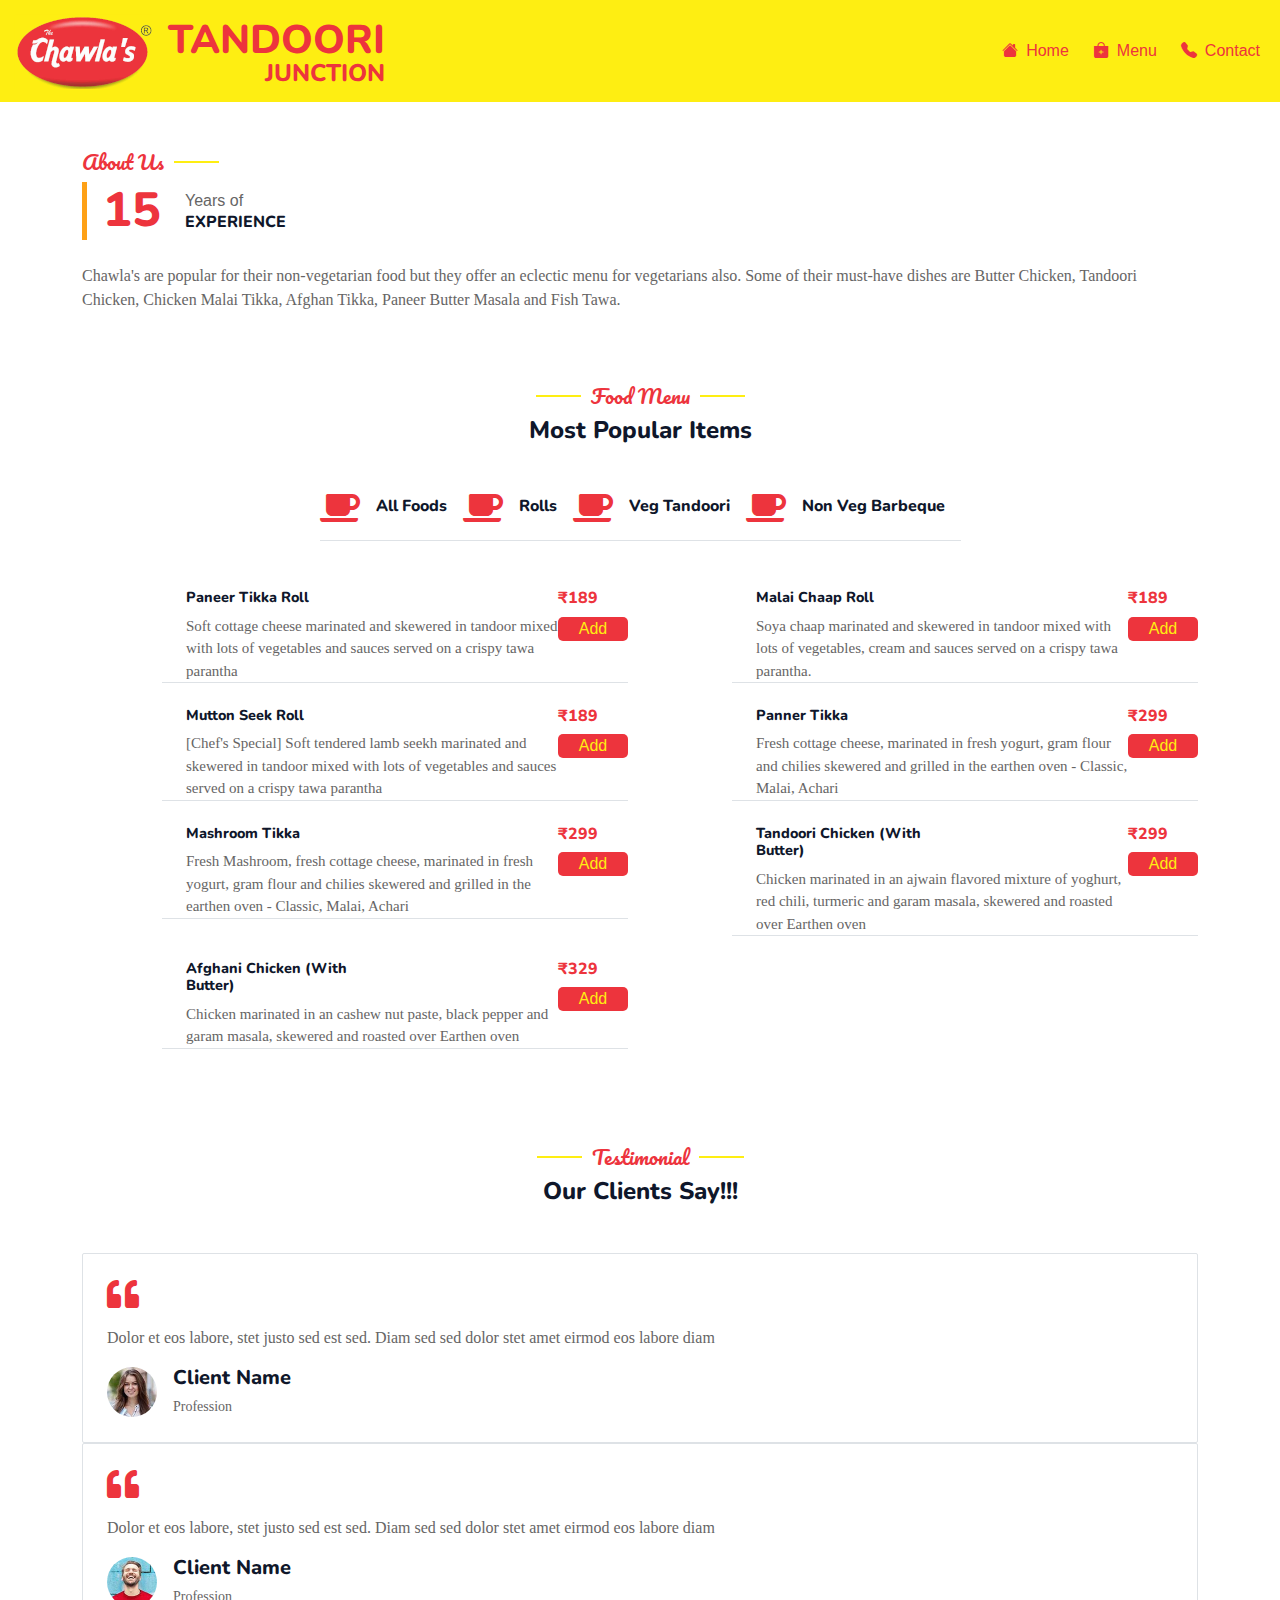
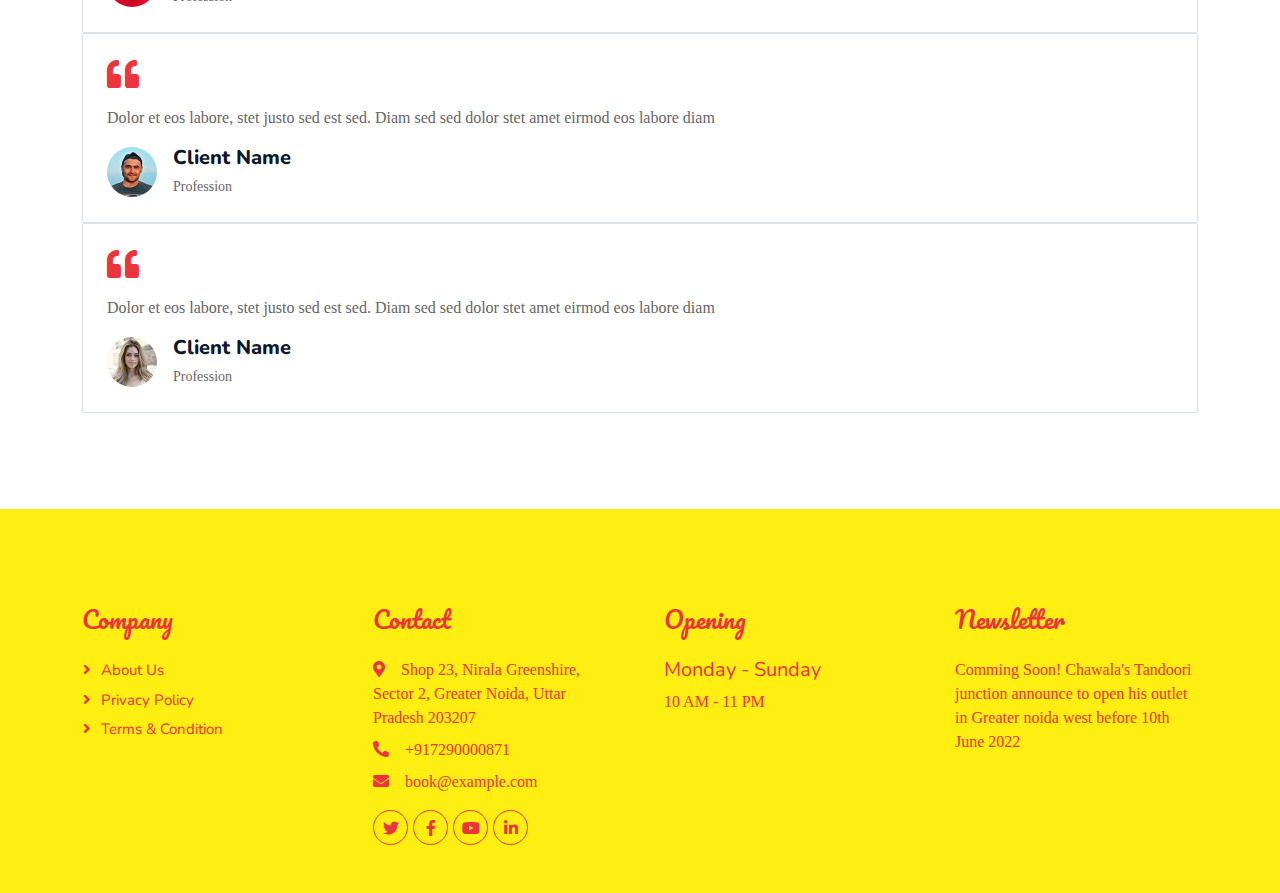
==== commit efbce5b6: "optimise" ====
--- a/src/index.html
+++ b/src/index.html
@@ -1,300 +1,238 @@
 <!DOCTYPE html>
 <html lang="en">
-
-<head>
-    <meta charset="utf-8">
-    <title>Restoran - Bootstrap Restaurant Template</title>
-    <meta content="width=device-width, initial-scale=1.0" name="viewport">
-    <meta content="" name="keywords">
-    <meta content="" name="description">
-
-    <!-- Favicon -->
-    <link href="img/favicon.ico" rel="icon">
-
-    <!-- Google Web Fonts -->
-    <link rel="preconnect" href="https://fonts.googleapis.com">
-    <link rel="preconnect" href="https://fonts.gstatic.com" crossorigin>
-    <link href="https://fonts.googleapis.com/css2?family=Heebo:wght@400;500;600&family=Nunito:wght@600;700;800&family=Pacifico&display=swap" rel="stylesheet">
-
-    <!-- Icon Font Stylesheet -->
-    <link href="https://cdnjs.cloudflare.com/ajax/libs/font-awesome/5.10.0/css/all.min.css" rel="stylesheet">
-    <link href="https://cdn.jsdelivr.net/npm/bootstrap-icons@1.4.1/font/bootstrap-icons.css" rel="stylesheet">
-
-    <!-- Libraries Stylesheet -->
-    <link href="lib/animate/animate.min.css" rel="stylesheet">
-    <link href="lib/owlcarousel/assets/owl.carousel.min.css" rel="stylesheet">
-    <link href="lib/tempusdominus/css/tempusdominus-bootstrap-4.min.css" rel="stylesheet" />
-
-    <!-- Customized Bootstrap Stylesheet -->
-    <link href="css/bootstrap.min.css" rel="stylesheet">
-
-    <!-- Template Stylesheet -->
-    <link href="css/style.css" rel="stylesheet">
-</head>
-
-<body>
-    <div class="container-xxl bg-white p-0">
-        <!-- Spinner Start -->
-        <div id="spinner" class="show bg-white position-fixed translate-middle w-100 vh-100 top-50 start-50 d-flex align-items-center justify-content-center">
+   <head>
+      <meta charset="utf-8">
+      <title>Restoran - Bootstrap Restaurant Template</title>
+      <meta content="width=device-width, initial-scale=1.0" name="viewport">
+      <meta content="" name="keywords">
+      <meta content="" name="description">
+      <!-- Favicon -->
+      <link href="img/favicon.ico" rel="icon">
+      <!-- Google Web Fonts -->
+      <link rel="preconnect" href="https://fonts.googleapis.com">
+      <link rel="preconnect" href="https://fonts.gstatic.com" crossorigin>
+      <link href="https://fonts.googleapis.com/css2?family=Heebo:wght@400;500;600&family=Nunito:wght@600;700;800&family=Pacifico&display=swap" rel="stylesheet">
+      <!-- Icon Font Stylesheet -->
+      <link href="https://cdnjs.cloudflare.com/ajax/libs/font-awesome/5.10.0/css/all.min.css" rel="stylesheet">
+      <link href="https://cdn.jsdelivr.net/npm/bootstrap-icons@1.4.1/font/bootstrap-icons.css" rel="stylesheet">
+      <!-- Libraries Stylesheet -->
+      <link href="lib/animate/animate.min.css" rel="stylesheet">
+      <link href="lib/owlcarousel/assets/owl.carousel.min.css" rel="stylesheet">
+      <link href="lib/tempusdominus/css/tempusdominus-bootstrap-4.min.css" rel="stylesheet" />
+      <!-- Customized Bootstrap Stylesheet -->
+      <link href="css/bootstrap.min.css" rel="stylesheet">
+      <!-- Template Stylesheet -->
+      <link href="css/style.css" rel="stylesheet">
+   </head>
+   <body>
+      <div class="container-xxl bg-white p-0">
+         <!-- Spinner Start -->
+         <div id="spinner" class="show bg-white position-fixed translate-middle w-100 vh-100 top-50 start-50 d-flex align-items-center justify-content-center">
             <div class="spinner-border text-primary" style="width: 3rem; height: 3rem;" role="status">
-                <span class="sr-only">Loading...</span>
-            </div>
-        </div>
-        <!-- Spinner End -->
-
-
-        <!-- Navbar & Hero Start -->
-        <div class="container-xxl position-relative p-0">
-            <nav class="navbar navbar-expand-lg navbar-dark bg-dark px-4 px-lg-5 py-3 py-lg-0">
-                <a href="" class="navbar-brand p-0">
-                    <h1 class="mb-5 logo-title"><img src="img/logo.png" alt="Logo">TANDOORI JUNCTION</h1>
-                </a>
-                <button class="navbar-toggler" type="button" data-bs-toggle="collapse" data-bs-target="#navbarCollapse">
-                    <span class="fa fa-bars"></span>
-                </button>
-                <div class="collapse navbar-collapse" id="navbarCollapse">
-                    <div class="navbar-nav ms-auto py-0 pe-4 mb-5">
-                        <a href="index.html" class="nav-item nav-link active">Home</a>
-                        <a href="menu.html" class="nav-item nav-link">Menu</a>
-                        <a href="contact.html" class="nav-item nav-link">Contact</a>
+               <span class="sr-only">Loading...</span>
+            </div>
+         </div>
+         <!-- Spinner End -->
+         <!-- Navbar & Hero Start -->
+         <div class="container-xxl position-relative p-0">
+            <nav class="navbar navbar-expand-lg navbar-dark bg-yellow">
+               <div class="container-fluid">
+                  <img src="img/logo.png" class = "navbar-brand" alt="Logo">
+                  <div style = "margin-top:20px">
+                  <h1 class= "logo-title">TANDOORI<h5><h4 class= "logo-title">JUNCTION</h4>
                     </div>
-                </div>
+                  <button class="navbar-toggler" type="button" data-bs-toggle="collapse" data-bs-target="#navbarNav" aria-controls="navbarNav" aria-expanded="false" aria-label="Toggle navigation">
+                  <span class="navbar-toggler-icon"></span>
+                  </button>
+                  <div class="collapse navbar-collapse" id="navbarNav">
+                     <ul class="navbar-nav ms-md-auto gap-2">
+                        <li class="nav-item rounded">
+                           <a class="nav-link active" aria-current="page" href="index.html"><i class="bi bi-house-fill me-2"></i>Home</a>
+                        </li>
+                        <li class="nav-item rounded">
+                           <a class="nav-link" href="menu.html"><i class="bi bi-bag-plus-fill me-2"></i>Menu</a>
+                        </li>
+                        <li class="nav-item rounded">
+                           <a class="nav-link" href="contact.html"><i class="bi bi-telephone-fill me-2"></i>Contact</a>
+                        </li>
+                     </ul>
+                  </div>
+               </div>
             </nav>
-
-            <div class="container-xxl py-5 bg-dark hero-header ">
-                <div class="container my-5 py-5">
-                    <div class="row align-items-center g-5">
-                        <div class="col-lg-6 text-center text-lg-start">
-                            <h1 class="display-3 text-white animated slideInLeft"><br>The Chawla's</h1>
-                            <p class="text-white animated slideInLeft mb-4 pb-2">Since Three Decades, Chawla's Tandoori Junction has been serving It’s royal Cuisine. <br><br>We have the best delicious veg and nonveg recipes. Our menu has vast choices from traditional North Indian, Mughlai & Indian Curries along with tempting tandoori and Fried dishes. <br><br> We feel pride serving our royal food with a rich aroma and authentic taste, at reasonable prices. </p>
-                            <a href="menu.html" class="btn btn-primary py-sm-3 px-sm-5 me-3 animated slideInLeft">Menu</a>
-                        </div>
-                        <div class="col-lg-6 text-center text-lg-end overflow-hidden">
-                            <img class="img-fluid" src="img/hero.png" alt="">
-                        </div>
-                    </div>
-                </div>
-            </div>
-        </div>
-        <!-- Navbar & Hero End -->
-
-
-        <!-- Service Start -->
-        <!-- Service End -->
-
-
-        <!-- About Start -->
-        <div class="container-xxl py-5">
+            <!--             <div class="container-xxl py-5 cw-hero-header">
+               <div class="container text-center">
+               </div>
+               </div> -->
+         </div>
+         <!-- Navbar & Hero End -->
+         <!-- Service Start -->
+         <!-- Service End -->
+         <!-- About Start -->
+         <div class="container-xxl pt-5">
             <div class="container">
-                <div class="row g-5 align-items-center">
-                    <div class="col-lg-6">
-                        <div class="row g-3">
-                            <div class="col-6 text-start">
-                                <img class="img-fluid rounded w-100 wow zoomIn" data-wow-delay="0.1s" src="img/about-1.jpg">
-                            </div>
-                            <div class="col-6 text-start">
-                                <img class="img-fluid rounded w-75 wow zoomIn" data-wow-delay="0.3s" src="img/about-2.jpg" style="margin-top: 25%;">
-                            </div>
-                            <div class="col-6 text-end">
-                                <img class="img-fluid rounded w-75 wow zoomIn" data-wow-delay="0.5s" src="img/about-3.jpg">
-                            </div>
-                            <div class="col-6 text-end">
-                                <img class="img-fluid rounded w-100 wow zoomIn" data-wow-delay="0.7s" src="img/about-4.jpg">
-                            </div>
-                        </div>
-                    </div>
-                    <div class="col-lg-6">
-                        <h5 class="section-title ff-secondary text-start text-primary fw-normal">About Us</h5>
-                        <h1 class="mb-4">Welcome to <i class="fa fa-utensils text-primary me-2"></i>Restoran</h1>
-                        <p class="mb-4">Tempor erat elitr rebum at clita. Diam dolor diam ipsum sit. Aliqu diam amet diam et eos erat ipsum et lorem et sit, sed stet lorem sit.</p>
-                        <p class="mb-4">Tempor erat elitr rebum at clita. Diam dolor diam ipsum sit. Aliqu diam amet diam et eos. Clita erat ipsum et lorem et sit, sed stet lorem sit clita duo justo magna dolore erat amet</p>
-                        <div class="row g-4 mb-4">
-                            <div class="col-sm-6">
-                                <div class="d-flex align-items-center border-start border-5 border-primary px-3">
-                                    <h1 class="flex-shrink-0 display-5 text-primary mb-0" data-toggle="counter-up">15</h1>
-                                    <div class="ps-4">
-                                        <p class="mb-0">Years of</p>
-                                        <h6 class="text-uppercase mb-0">Experience</h6>
-                                    </div>
-                                </div>
-                            </div>
-                            <div class="col-sm-6">
-                                <div class="d-flex align-items-center border-start border-5 border-primary px-3">
-                                    <h1 class="flex-shrink-0 display-5 text-primary mb-0" data-toggle="counter-up">50</h1>
-                                    <div class="ps-4">
-                                        <p class="mb-0">Popular</p>
-                                        <h6 class="text-uppercase mb-0">Master Chefs</h6>
-                                    </div>
-                                </div>
-                            </div>
-                        </div>
-                        <a class="btn btn-primary py-3 px-5 mt-2" href="">Read More</a>
-                    </div>
-                </div>
-            </div>
-        </div>
-        <!-- About End -->
-
-
-        <!-- Menu Start -->
-        <div class="container-xxl py-5">
+               <div class="row g-5 align-items-center">
+                  <div>
+                     <h5 class="section-title ff-secondary text-start text-primary fw-normal">About Us</h5>
+                     <div class="row g-4 mb-4">
+                        <div class="col-sm-6">
+                           <div class="d-flex align-items-center border-start border-5 border-primary px-3">
+                              <h1 class="flex-shrink-0 display-5 text-primary mb-0" data-toggle="counter-up">15</h1>
+                              <div class="ps-4">
+                                 <p class="mb-0">Years of</p>
+                                 <h6 class="text-uppercase mb-0">Experience</h6>
+                              </div>
+                           </div>
+                        </div>
+                     </div>
+                     <p class="paragraph mb-4">Chawla's are popular for their non-vegetarian food but they offer an eclectic menu for vegetarians also. Some of their must-have dishes are Butter Chicken, Tandoori Chicken, Chicken Malai Tikka, Afghan Tikka, Paneer Butter Masala and Fish Tawa.</p>
+                  </div>
+               </div>
+            </div>
+         </div>
+         <!-- About End -->
+         <!-- Menu Start -->
+         <div class="container-xxl py-5">
             <div class="container">
-                <div class="text-center wow fadeInUp" data-wow-delay="0.1s">
-                    <h5 class="section-title ff-secondary text-center text-primary fw-normal">Food Menu</h5>
-                    <h1 class="mb-5">Most Popular Items</h1>
-                </div>
-                               <div class="tab-class text-center wow fadeInUp" data-wow-delay="0.1s">
-                    <ul id = "menuCategory" class="nav nav-pills d-inline-flex justify-content-center border-bottom mb-5">
-
-                    </ul>
-                    <div class="tab-content" id = "menuContent">
-                        
-                    </div>
-                </div>
-            </div>
-        </div>
-        <!-- Menu End -->
-
-
-        <!-- Reservation Start -->
-
-        <div class="modal fade" id="videoModal" tabindex="-1" aria-labelledby="exampleModalLabel" aria-hidden="true">
+               <div class="text-center wow fadeInUp" data-wow-delay="0.1s">
+                  <h5 class="section-title ff-secondary text-center text-primary fw-normal">Food Menu</h5>
+                  <h4 class="mb-5">Most Popular Items</h4>
+               </div>
+               <div class="tab-class text-center wow fadeInUp" data-wow-delay="0.1s">
+                  <ul id = "menuCategory" class="nav nav-pills d-inline-flex justify-content-center border-bottom mb-5">
+                  </ul>
+                  <div class="tab-content" id = "menuContent">
+                  </div>
+               </div>
+            </div>
+         </div>
+         <!-- Menu End -->
+         <!-- Reservation Start -->
+         <div class="modal fade" id="videoModal" tabindex="-1" aria-labelledby="exampleModalLabel" aria-hidden="true">
             <div class="modal-dialog">
-                <div class="modal-content rounded-0">
-                    <div class="modal-header">
-                        <h5 class="modal-title" id="exampleModalLabel">Youtube Video</h5>
-                        <button type="button" class="btn-close" data-bs-dismiss="modal" aria-label="Close"></button>
-                    </div>
-                    <div class="modal-body">
-                        <!-- 16:9 aspect ratio -->
-                        <div class="ratio ratio-16x9">
-                            <iframe class="embed-responsive-item" src="" id="video" allowfullscreen allowscriptaccess="always"
-                                allow="autoplay"></iframe>
-                        </div>
-                    </div>
-                </div>
-            </div>
-        </div>
-        <!-- Reservation Start -->
-
-
-        <!-- Team Start -->
-        <!-- Team End -->
-
-
-        <!-- Testimonial Start -->
-        <div class="container-xxl py-5 wow fadeInUp" data-wow-delay="0.1s">
+               <div class="modal-content rounded-0">
+                  <div class="modal-header">
+                     <h5 class="modal-title" id="exampleModalLabel">Youtube Video</h5>
+                     <button type="button" class="btn-close" data-bs-dismiss="modal" aria-label="Close"></button>
+                  </div>
+                  <div class="modal-body">
+                     <!-- 16:9 aspect ratio -->
+                     <div class="ratio ratio-16x9">
+                        <iframe class="embed-responsive-item" src="" id="video" allowfullscreen allowscriptaccess="always"
+                           allow="autoplay"></iframe>
+                     </div>
+                  </div>
+               </div>
+            </div>
+         </div>
+         <!-- Reservation Start -->
+         <!-- Team Start -->
+         <!-- Team End -->
+         <!-- Testimonial Start -->
+         <div class="container-xxl py-5 wow fadeInUp" data-wow-delay="0.1s">
             <div class="container">
-                <div class="text-center">
-                    <h5 class="section-title ff-secondary text-center text-primary fw-normal">Testimonial</h5>
-                    <h1 class="mb-5">Our Clients Say!!!</h1>
-                </div>
-                <div class="owl-carousel testimonial-carousel">
-                    <div class="testimonial-item bg-transparent border rounded p-4">
-                        <i class="fa fa-quote-left fa-2x text-primary mb-3"></i>
-                        <p>Dolor et eos labore, stet justo sed est sed. Diam sed sed dolor stet amet eirmod eos labore diam</p>
-                        <div class="d-flex align-items-center">
-                            <img class="img-fluid flex-shrink-0 rounded-circle" src="img/testimonial-1.jpg" style="width: 50px; height: 50px;">
-                            <div class="ps-3">
-                                <h5 class="mb-1">Client Name</h5>
-                                <small>Profession</small>
-                            </div>
-                        </div>
-                    </div>
-                    <div class="testimonial-item bg-transparent border rounded p-4">
-                        <i class="fa fa-quote-left fa-2x text-primary mb-3"></i>
-                        <p>Dolor et eos labore, stet justo sed est sed. Diam sed sed dolor stet amet eirmod eos labore diam</p>
-                        <div class="d-flex align-items-center">
-                            <img class="img-fluid flex-shrink-0 rounded-circle" src="img/testimonial-2.jpg" style="width: 50px; height: 50px;">
-                            <div class="ps-3">
-                                <h5 class="mb-1">Client Name</h5>
-                                <small>Profession</small>
-                            </div>
-                        </div>
-                    </div>
-                    <div class="testimonial-item bg-transparent border rounded p-4">
-                        <i class="fa fa-quote-left fa-2x text-primary mb-3"></i>
-                        <p>Dolor et eos labore, stet justo sed est sed. Diam sed sed dolor stet amet eirmod eos labore diam</p>
-                        <div class="d-flex align-items-center">
-                            <img class="img-fluid flex-shrink-0 rounded-circle" src="img/testimonial-3.jpg" style="width: 50px; height: 50px;">
-                            <div class="ps-3">
-                                <h5 class="mb-1">Client Name</h5>
-                                <small>Profession</small>
-                            </div>
-                        </div>
-                    </div>
-                    <div class="testimonial-item bg-transparent border rounded p-4">
-                        <i class="fa fa-quote-left fa-2x text-primary mb-3"></i>
-                        <p>Dolor et eos labore, stet justo sed est sed. Diam sed sed dolor stet amet eirmod eos labore diam</p>
-                        <div class="d-flex align-items-center">
-                            <img class="img-fluid flex-shrink-0 rounded-circle" src="img/testimonial-4.jpg" style="width: 50px; height: 50px;">
-                            <div class="ps-3">
-                                <h5 class="mb-1">Client Name</h5>
-                                <small>Profession</small>
-                            </div>
-                        </div>
-                    </div>
-                </div>
-            </div>
-        </div>
-        <!-- Testimonial End -->
-        
-
-        <!-- Footer Start -->
-        <div class="container-fluid bg-dark text-light footer pt-5 mt-5 wow fadeIn" data-wow-delay="0.1s">
-            <div class="container py-5">
-                <div class="row g-5">
-                    <div class="col-lg-3 col-md-6">
-                        <h4 class="section-title ff-secondary text-start text-primary fw-normal mb-4">Company</h4>
-                        <a class="btn btn-link" href="">About Us</a>
-                        <a class="btn btn-link" href="">Privacy Policy</a>
-                        <a class="btn btn-link" href="">Terms & Condition</a>
-                    </div>
-                    <div class="col-lg-3 col-md-6">
-                        <h4 class="section-title ff-secondary text-start text-primary fw-normal mb-4">Contact</h4>
-                        <p class="mb-2"><i class="fa fa-map-marker-alt me-3"></i>Shop 23, Nirala Greenshire, Sector 2, Greater Noida, Uttar Pradesh 203207</p>
-                        <p class="mb-2"><i class="fa fa-phone-alt me-3"></i><a class="" href="tel:+917290000871">+917290000871</a></p>
-                        <p class="mb-2"><i class="fa fa-envelope me-3"></i><a class="" href = "mailto: book@example.com">book@example.com</a></p>
-                        <div class="d-flex pt-2">
-                            <a class="btn btn-outline-light btn-social" href=""><i class="fab fa-twitter"></i></a>
-                            <a class="btn btn-outline-light btn-social" href=""><i class="fab fa-facebook-f"></i></a>
-                            <a class="btn btn-outline-light btn-social" href=""><i class="fab fa-youtube"></i></a>
-                            <a class="btn btn-outline-light btn-social" href=""><i class="fab fa-linkedin-in"></i></a>
-                        </div>
-                    </div>
-                    <div class="col-lg-3 col-md-6">
-                        <h4 class="section-title ff-secondary text-start text-primary fw-normal mb-4">Opening</h4>
-                        <h5 class="text-light fw-normal">Monday - Sunday</h5>
-                        <p>10 AM - 11 PM</p>
-                    </div>
-                    <div class="col-lg-3 col-md-6">
-                        <h4 class="section-title ff-secondary text-start text-primary fw-normal mb-4">Newsletter</h4>
-                        <p>Comming Soon! Chawala's Tandoori junction announce to open his outlet in Greater noida west before 10th June 2022</p>
-                    </div>
-                </div>
-            </div>
-        </div>
-        <!-- Footer End -->
-
-
-        <!-- Back to Top -->
-    </div>
-
-    <!-- JavaScript Libraries -->
-    <script src="https://code.jquery.com/jquery-3.4.1.min.js"></script>
-    <script src="https://cdn.jsdelivr.net/npm/bootstrap@5.0.0/dist/js/bootstrap.bundle.min.js"></script>
-    <script src="lib/wow/wow.min.js"></script>
-    <script src="lib/easing/easing.min.js"></script>
-    <script src="lib/waypoints/waypoints.min.js"></script>
-    <script src="lib/counterup/counterup.min.js"></script>
-    <script src="lib/owlcarousel/owl.carousel.min.js"></script>
-    <script src="lib/tempusdominus/js/moment.min.js"></script>
-    <script src="lib/tempusdominus/js/moment-timezone.min.js"></script>
-    <script src="lib/tempusdominus/js/tempusdominus-bootstrap-4.min.js"></script>
-
-    <!-- Template Javascript -->
-    <script src="js/main.js"></script>
-    <script src="js/product.js"> </script> 
-</body>
-
+               <div class="text-center">
+                  <h5 class="section-title ff-secondary text-center text-primary fw-normal">Testimonial</h5>
+                  <h4 class="mb-5">Our Clients Say!!!</h4>
+               </div>
+               <div class="owl-carousel testimonial-carousel paragraph">
+                  <div class="testimonial-item bg-transparent border rounded p-4">
+                     <i class="fa fa-quote-left fa-2x text-primary mb-3"></i>
+                     <p>Dolor et eos labore, stet justo sed est sed. Diam sed sed dolor stet amet eirmod eos labore diam</p>
+                     <div class="d-flex align-items-center">
+                        <img class="img-fluid flex-shrink-0 rounded-circle" src="img/testimonial-1.jpg" style="width: 50px; height: 50px;">
+                        <div class="ps-3">
+                           <h5 class="mb-1">Client Name</h5>
+                           <small>Profession</small>
+                        </div>
+                     </div>
+                  </div>
+                  <div class="testimonial-item bg-transparent border rounded p-4">
+                     <i class="fa fa-quote-left fa-2x text-primary mb-3"></i>
+                     <p>Dolor et eos labore, stet justo sed est sed. Diam sed sed dolor stet amet eirmod eos labore diam</p>
+                     <div class="d-flex align-items-center">
+                        <img class="img-fluid flex-shrink-0 rounded-circle" src="img/testimonial-2.jpg" style="width: 50px; height: 50px;">
+                        <div class="ps-3">
+                           <h5 class="mb-1">Client Name</h5>
+                           <small>Profession</small>
+                        </div>
+                     </div>
+                  </div>
+                  <div class="testimonial-item bg-transparent border rounded p-4">
+                     <i class="fa fa-quote-left fa-2x text-primary mb-3"></i>
+                     <p>Dolor et eos labore, stet justo sed est sed. Diam sed sed dolor stet amet eirmod eos labore diam</p>
+                     <div class="d-flex align-items-center">
+                        <img class="img-fluid flex-shrink-0 rounded-circle" src="img/testimonial-3.jpg" style="width: 50px; height: 50px;">
+                        <div class="ps-3">
+                           <h5 class="mb-1">Client Name</h5>
+                           <small>Profession</small>
+                        </div>
+                     </div>
+                  </div>
+                  <div class="testimonial-item bg-transparent border rounded p-4">
+                     <i class="fa fa-quote-left fa-2x text-primary mb-3"></i>
+                     <p>Dolor et eos labore, stet justo sed est sed. Diam sed sed dolor stet amet eirmod eos labore diam</p>
+                     <div class="d-flex align-items-center">
+                        <img class="img-fluid flex-shrink-0 rounded-circle" src="img/testimonial-4.jpg" style="width: 50px; height: 50px;">
+                        <div class="ps-3">
+                           <h5 class="mb-1">Client Name</h5>
+                           <small>Profession</small>
+                        </div>
+                     </div>
+                  </div>
+               </div>
+            </div>
+         </div>
+         <!-- Testimonial End -->
+         <!-- Footer Start -->
+         <div class="container-fluid bg-yellow text-light footer pt-5 mt-5 wow fadeIn" data-wow-delay="0.1s">
+            <div class="container py-5 paragraph">
+               <div class="row g-5">
+                  <div class="col-lg-3 col-md-6">
+                     <h4 class="section-title ff-secondary text-start text-primary fw-normal mb-4">Company</h4>
+                     <a class="btn btn-link" href="">About Us</a>
+                     <a class="btn btn-link" href="">Privacy Policy</a>
+                     <a class="btn btn-link" href="">Terms & Condition</a>
+                  </div>
+                  <div class="col-lg-3 col-md-6 red-color">
+                     <h4 class="section-title ff-secondary text-start text-primary fw-normal mb-4">Contact</h4>
+                     <p class="mb-2"><i class="fa fa-map-marker-alt me-3"></i>Shop 23, Nirala Greenshire, Sector 2, Greater Noida, Uttar Pradesh 203207</p>
+                     <p class="mb-2"><i class="fa fa-phone-alt me-3"></i><a class="red-color" href="tel:+917290000871">+917290000871</a></p>
+                     <p class="mb-2"><i class="fa fa-envelope me-3"></i><a class="red-color" href = "mailto: book@example.com">book@example.com</a></p>
+                     <div class="d-flex pt-2 red-color">
+                        <a class="btn btn-outline-light btn-social red-color" href=""><i class="fab fa-twitter"></i></a>
+                        <a class="btn btn-outline-light btn-social red-color" href=""><i class="fab fa-facebook-f"></i></a>
+                        <a class="btn btn-outline-light btn-social red-color" href=""><i class="fab fa-youtube"></i></a>
+                        <a class="btn btn-outline-light btn-social red-color" href=""><i class="fab fa-linkedin-in"></i></a>
+                     </div>
+                  </div>
+                  <div class="col-lg-3 col-md-6 red-color">
+                     <h4 class="section-title ff-secondary text-start text-primary fw-normal mb-4">Opening</h4>
+                     <h5 class="text-light fw-normal red-color">Monday - Sunday</h5>
+                     <p class = "red-color">10 AM - 11 PM</p>
+                  </div>
+                  <div class="col-lg-3 col-md-6 red-color">
+                     <h4 class="section-title ff-secondary text-start text-primary fw-normal mb-4">Newsletter</h4>
+                     <p>Comming Soon! Chawala's Tandoori junction announce to open his outlet in Greater noida west before 10th June 2022</p>
+                  </div>
+               </div>
+            </div>
+         </div>
+         <!-- Footer End -->
+         <!-- Back to Top -->
+      </div>
+      <!-- JavaScript Libraries -->
+      <script src="https://code.jquery.com/jquery-3.4.1.min.js"></script>
+      <script src="https://cdn.jsdelivr.net/npm/bootstrap@5.0.0/dist/js/bootstrap.bundle.min.js"></script>
+      <script src="lib/wow/wow.min.js"></script>
+      <script src="lib/easing/easing.min.js"></script>
+      <script src="lib/waypoints/waypoints.min.js"></script>
+      <script src="lib/counterup/counterup.min.js"></script>
+      <script src="lib/owlcarousel/owl.carousel.min.js"></script>
+      <script src="lib/tempusdominus/js/moment.min.js"></script>
+      <script src="lib/tempusdominus/js/moment-timezone.min.js"></script>
+      <script src="lib/tempusdominus/js/tempusdominus-bootstrap-4.min.js"></script>
+      <!-- Template Javascript -->
+      <script src="js/main.js"></script>
+      <script src="js/product.js"> </script> 
+   </body>
 </html>--- a/src/css/style.css
+++ b/src/css/style.css
@@ -83,72 +83,34 @@
 
 
 /*** Navbar ***/
-.navbar-dark .navbar-nav .nav-link {
-    position: relative;
-    margin-left: 25px;
-    padding: 35px 0;
-    font-size: 15px;
-    color: var(--light) !important;
-    text-transform: uppercase;
-    font-weight: 500;
-    outline: none;
-    transition: .5s;
-}
-
-.sticky-top.navbar-dark .navbar-nav .nav-link {
-    padding: 20px 0;
-}
-
-.navbar-dark .navbar-nav .nav-link:hover,
-.navbar-dark .navbar-nav .nav-link.active {
-    color: var(--primary) !important;
-}
-
-.navbar-dark .navbar-brand img {
-    max-height: 100px;
-    transition: .5s;
-}
-
-.sticky-top.navbar-dark .navbar-brand img {
-    max-height: 45px;
-}
-
-@media (max-width: 991.98px) {
-    .sticky-top.navbar-dark {
-        position: relative;
-    }
-
-    .navbar-dark .navbar-collapse {
-        margin-top: 15px;
-        border-top: 1px solid rgba(255, 255, 255, .1)
-    }
-
-    .navbar-dark .navbar-nav .nav-link,
-    .sticky-top.navbar-dark .navbar-nav .nav-link {
-        padding: 10px 0;
-        margin-left: 0;
-    }
-
-    .navbar-dark .navbar-brand img {
-        max-height: 45px;
-    }
-}
-
-@media (min-width: 992px) {
-    .navbar-dark {
-        position: absolute;
-        width: 100%;
-        top: 0;
-        left: 0;
-        z-index: 999;
-        background: transparent !important;
-    }
-    
-    .sticky-top.navbar-dark {
-        position: fixed;
-        background: var(--dark) !important;
-    }
-}
+body {
+  font-family: Montserrat, sans-serif;
+}
+.navbar-brand {
+  background-image: url("img/logo.png");
+  background-position: center;
+  background-repeat: no-repeat;
+  background-size: contain;
+}
+
+.nav-link {
+  color: #ED343D !important;  
+}
+
+.navbar-nav .nav-item .nav-link:hover {
+  color: #FEEE12 !important;
+  background-color: #ED343D;
+  border-radius: 15px;
+}
+
+.navbar-toggler {
+     background: #ED343D !important;
+}
+
+.bg-yellow {
+ background-color: #FEEE12 !important;   
+}
+
 
 
 /*** Hero Header ***/
@@ -224,12 +186,6 @@
 
 .service-item:hover * {
     color: var(--light) !important;
-}
-
-
-/*** Food Menu ***/
-.nav-pills .nav-item .active {
-    border-bottom: 2px solid var(--primary);
 }
 
 
@@ -423,7 +379,7 @@
     align-items: center;
     justify-content: center;
     color: var(--light);
-    border: 1px solid #FFFFFF;
+    border: 1px solid #ED343D;
     border-radius: 35px;
     transition: .3s;
 }
@@ -437,7 +393,7 @@
     margin-bottom: 5px;
     padding: 0;
     text-align: left;
-    color: #FFFFFF;
+    color: #ED343D;
     font-size: 15px;
     font-weight: normal;
     text-transform: capitalize;
@@ -480,7 +436,9 @@
 }
 
 .logo-title {
-    color: #FEEE12 !important
+    color: #ED343D !important;
+    line-height: 25px;
+    text-align: right;
 }
 
 .text-primary {
@@ -490,6 +448,50 @@
  color: #005DBA !important   
 }
 
-.nav-item {
-    max-width: 150px;
+.productTitle {
+ max-width: 200px;   
+}
+
+.addButton {
+    background-color: #ED343D;  /* Green */
+  border: none;
+  color: #FEEE12;
+  width: 70px;
+  text-align: center;
+  text-decoration: none;
+  display: inline-block;
+  font-size: 16px;
+  border-radius: 5px;
+}
+
+.addButton:hover {
+  color: white;
+}
+
+.productName {
+    font-size: 0.9rem !important;
+}
+
+.cw-hero-header {
+    background-color: #FEEE12 !important;
+}
+
+.paragraph {
+    font-family: "Nutino" !important;
+}
+
+.red-color {
+ color: #ED343D !important;   
+}
+
+.footer .btn.btn-link {
+    display: block;
+    margin-bottom: 5px;
+    padding: 0;
+    text-align: left;
+    color: #ED343D;
+    font-size: 15px;
+    font-weight: normal;
+    text-transform: capitalize;
+    transition: .3s;
 }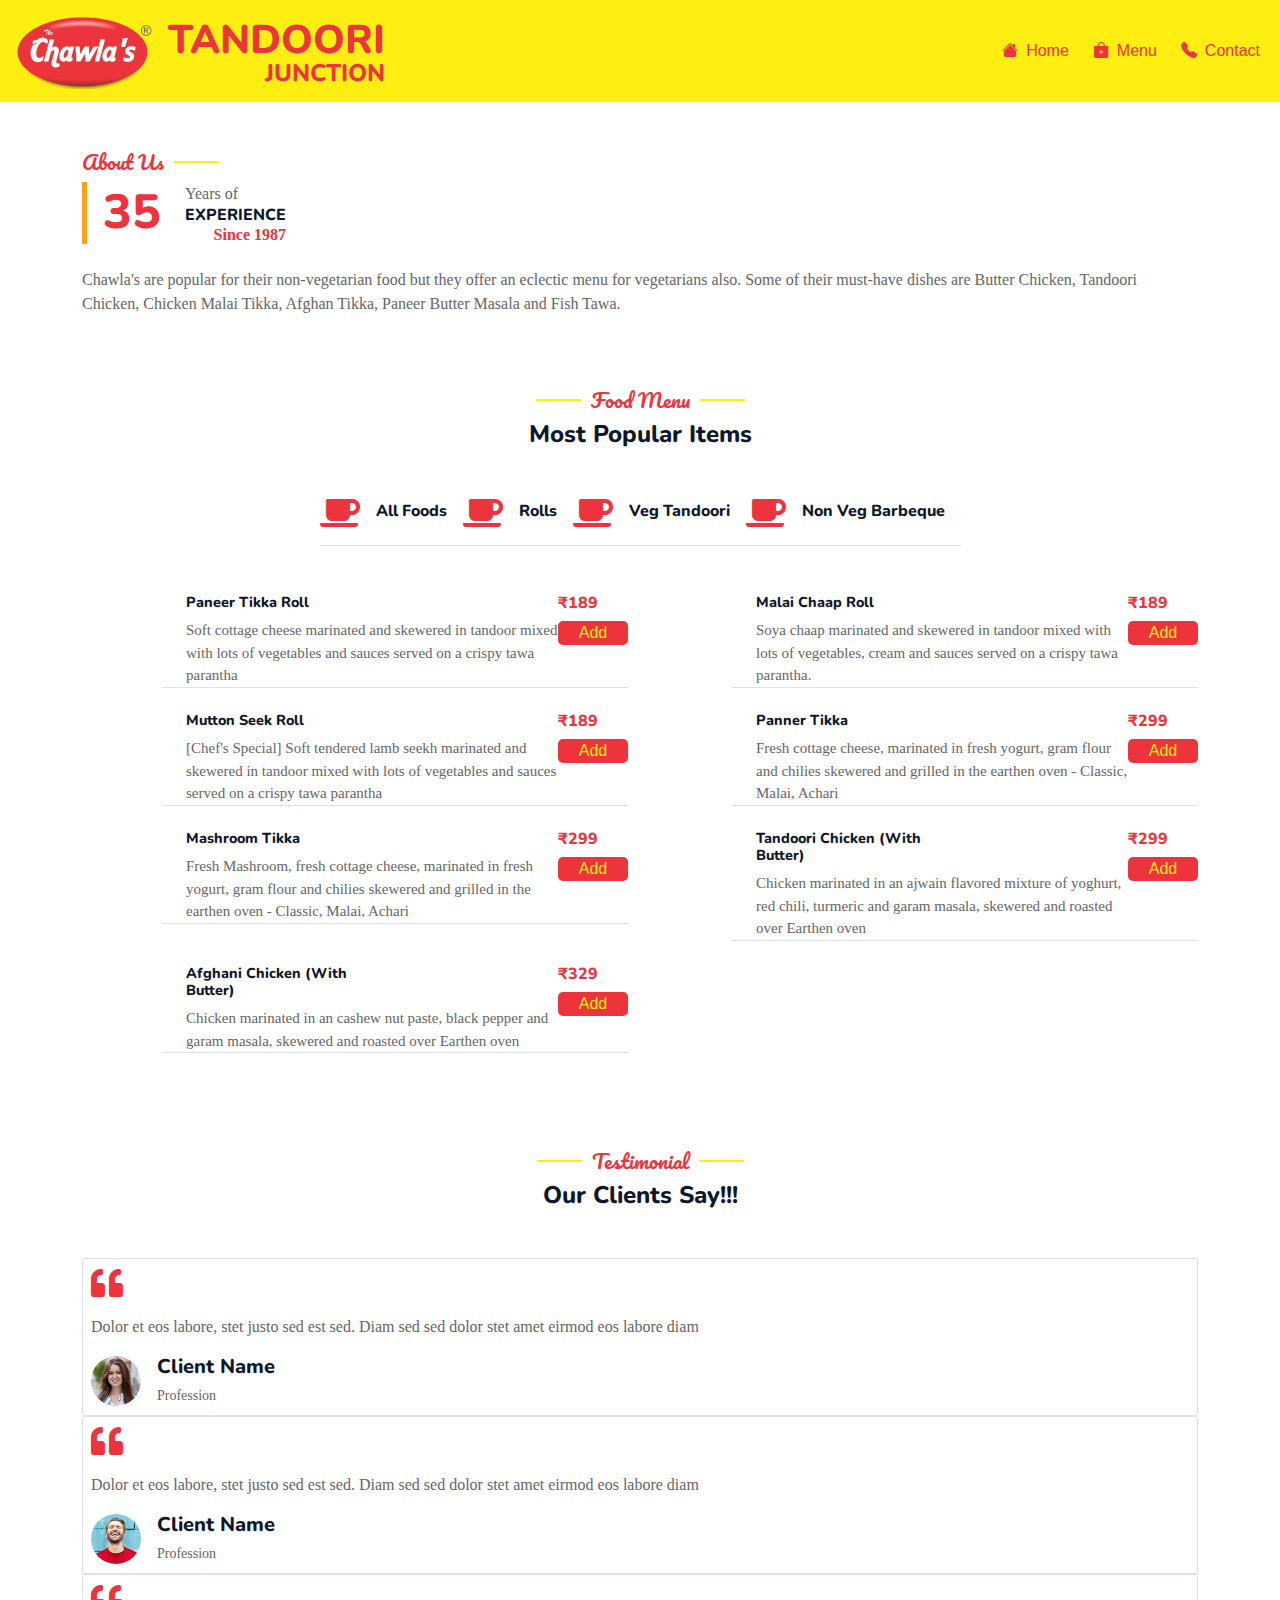
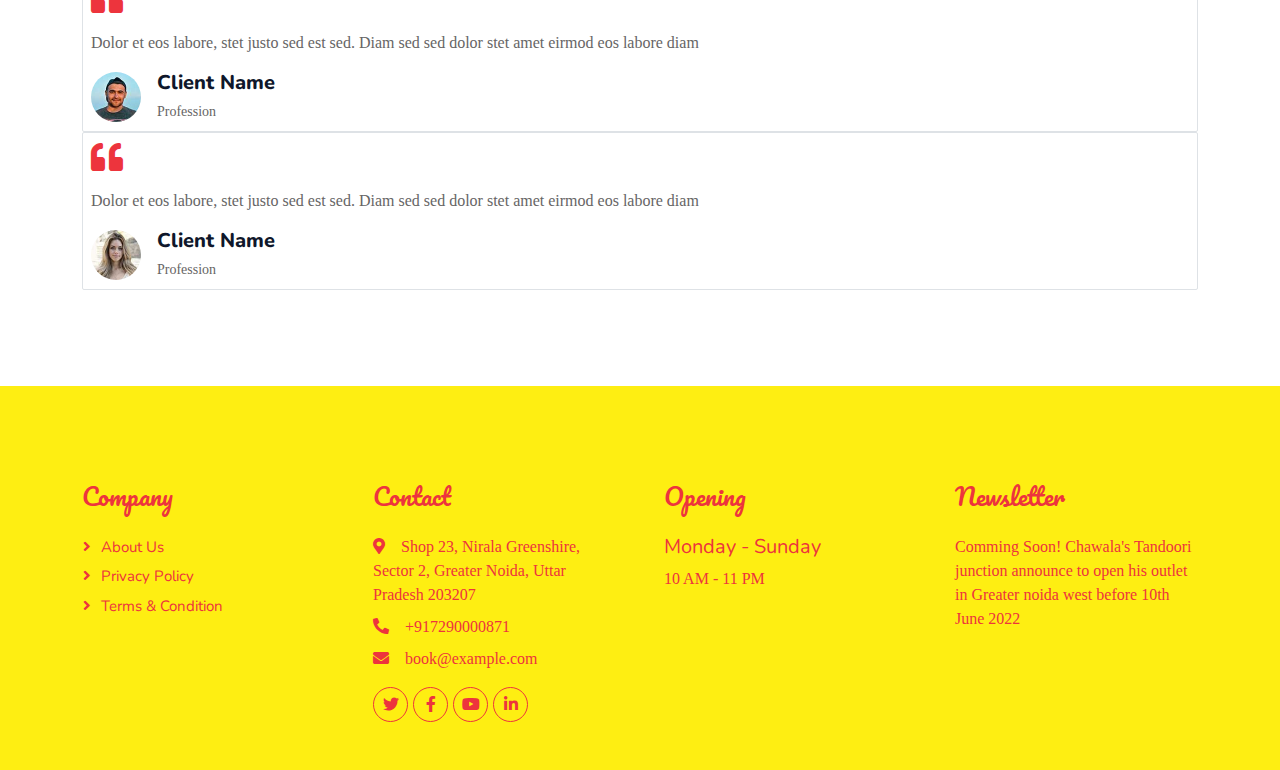
==== commit 07ef8881: "Add model" ====
--- a/src/index.html
+++ b/src/index.html
@@ -76,10 +76,11 @@
                      <div class="row g-4 mb-4">
                         <div class="col-sm-6">
                            <div class="d-flex align-items-center border-start border-5 border-primary px-3">
-                              <h1 class="flex-shrink-0 display-5 text-primary mb-0" data-toggle="counter-up">15</h1>
+                              <h1 class="flex-shrink-0 display-5 text-primary mb-0" data-toggle="counter-up">35</h1>
                               <div class="ps-4">
-                                 <p class="mb-0">Years of</p>
+                                 <p class="mb-0 paragraph">Years of</p>
                                  <h6 class="text-uppercase mb-0">Experience</h6>
+                                 <h6 class="mb-0 paragraph red-color" style="text-align: right;">Since 1987</h6>
                               </div>
                            </div>
                         </div>
@@ -135,7 +136,7 @@
                   <h4 class="mb-5">Our Clients Say!!!</h4>
                </div>
                <div class="owl-carousel testimonial-carousel paragraph">
-                  <div class="testimonial-item bg-transparent border rounded p-4">
+                  <div class="testimonial-item bg-transparent border rounded p-2">
                      <i class="fa fa-quote-left fa-2x text-primary mb-3"></i>
                      <p>Dolor et eos labore, stet justo sed est sed. Diam sed sed dolor stet amet eirmod eos labore diam</p>
                      <div class="d-flex align-items-center">
@@ -146,7 +147,7 @@
                         </div>
                      </div>
                   </div>
-                  <div class="testimonial-item bg-transparent border rounded p-4">
+                  <div class="testimonial-item bg-transparent border rounded p-2">
                      <i class="fa fa-quote-left fa-2x text-primary mb-3"></i>
                      <p>Dolor et eos labore, stet justo sed est sed. Diam sed sed dolor stet amet eirmod eos labore diam</p>
                      <div class="d-flex align-items-center">
@@ -157,7 +158,7 @@
                         </div>
                      </div>
                   </div>
-                  <div class="testimonial-item bg-transparent border rounded p-4">
+                  <div class="testimonial-item bg-transparent border rounded p-2">
                      <i class="fa fa-quote-left fa-2x text-primary mb-3"></i>
                      <p>Dolor et eos labore, stet justo sed est sed. Diam sed sed dolor stet amet eirmod eos labore diam</p>
                      <div class="d-flex align-items-center">
@@ -168,7 +169,7 @@
                         </div>
                      </div>
                   </div>
-                  <div class="testimonial-item bg-transparent border rounded p-4">
+                  <div class="testimonial-item bg-transparent border rounded p-2">
                      <i class="fa fa-quote-left fa-2x text-primary mb-3"></i>
                      <p>Dolor et eos labore, stet justo sed est sed. Diam sed sed dolor stet amet eirmod eos labore diam</p>
                      <div class="d-flex align-items-center">
@@ -220,6 +221,26 @@
          <!-- Footer End -->
          <!-- Back to Top -->
       </div>
+
+      <!-- Modal HTML -->
+    <div id="myModal" class="modal fade" tabindex="-1">
+        <div class="modal-dialog">
+            <div class="modal-content">
+                <div class="modal-header">
+                    <h5 class="modal-title">Modal Title</h5>
+                    <a class="btn model-close" data-dismiss="modal">Close</a>
+                </div>
+                <div class="modal-body">
+                    <p>This is a simple Bootstrap modal. Click the "Cancel button", "cross icon" or "dark gray area" to close or hide the modal.</p>
+                </div>
+                <div class="modal-footer">
+                    <button type="button" class="btn btn-primary">ADD ITEM</button>
+                </div>
+            </div>
+        </div>
+    </div>
+
+
       <!-- JavaScript Libraries -->
       <script src="https://code.jquery.com/jquery-3.4.1.min.js"></script>
       <script src="https://cdn.jsdelivr.net/npm/bootstrap@5.0.0/dist/js/bootstrap.bundle.min.js"></script>
--- a/src/css/style.css
+++ b/src/css/style.css
@@ -452,7 +452,7 @@
  max-width: 200px;   
 }
 
-.addButton {
+.addProductButton {
     background-color: #ED343D;  /* Green */
   border: none;
   color: #FEEE12;
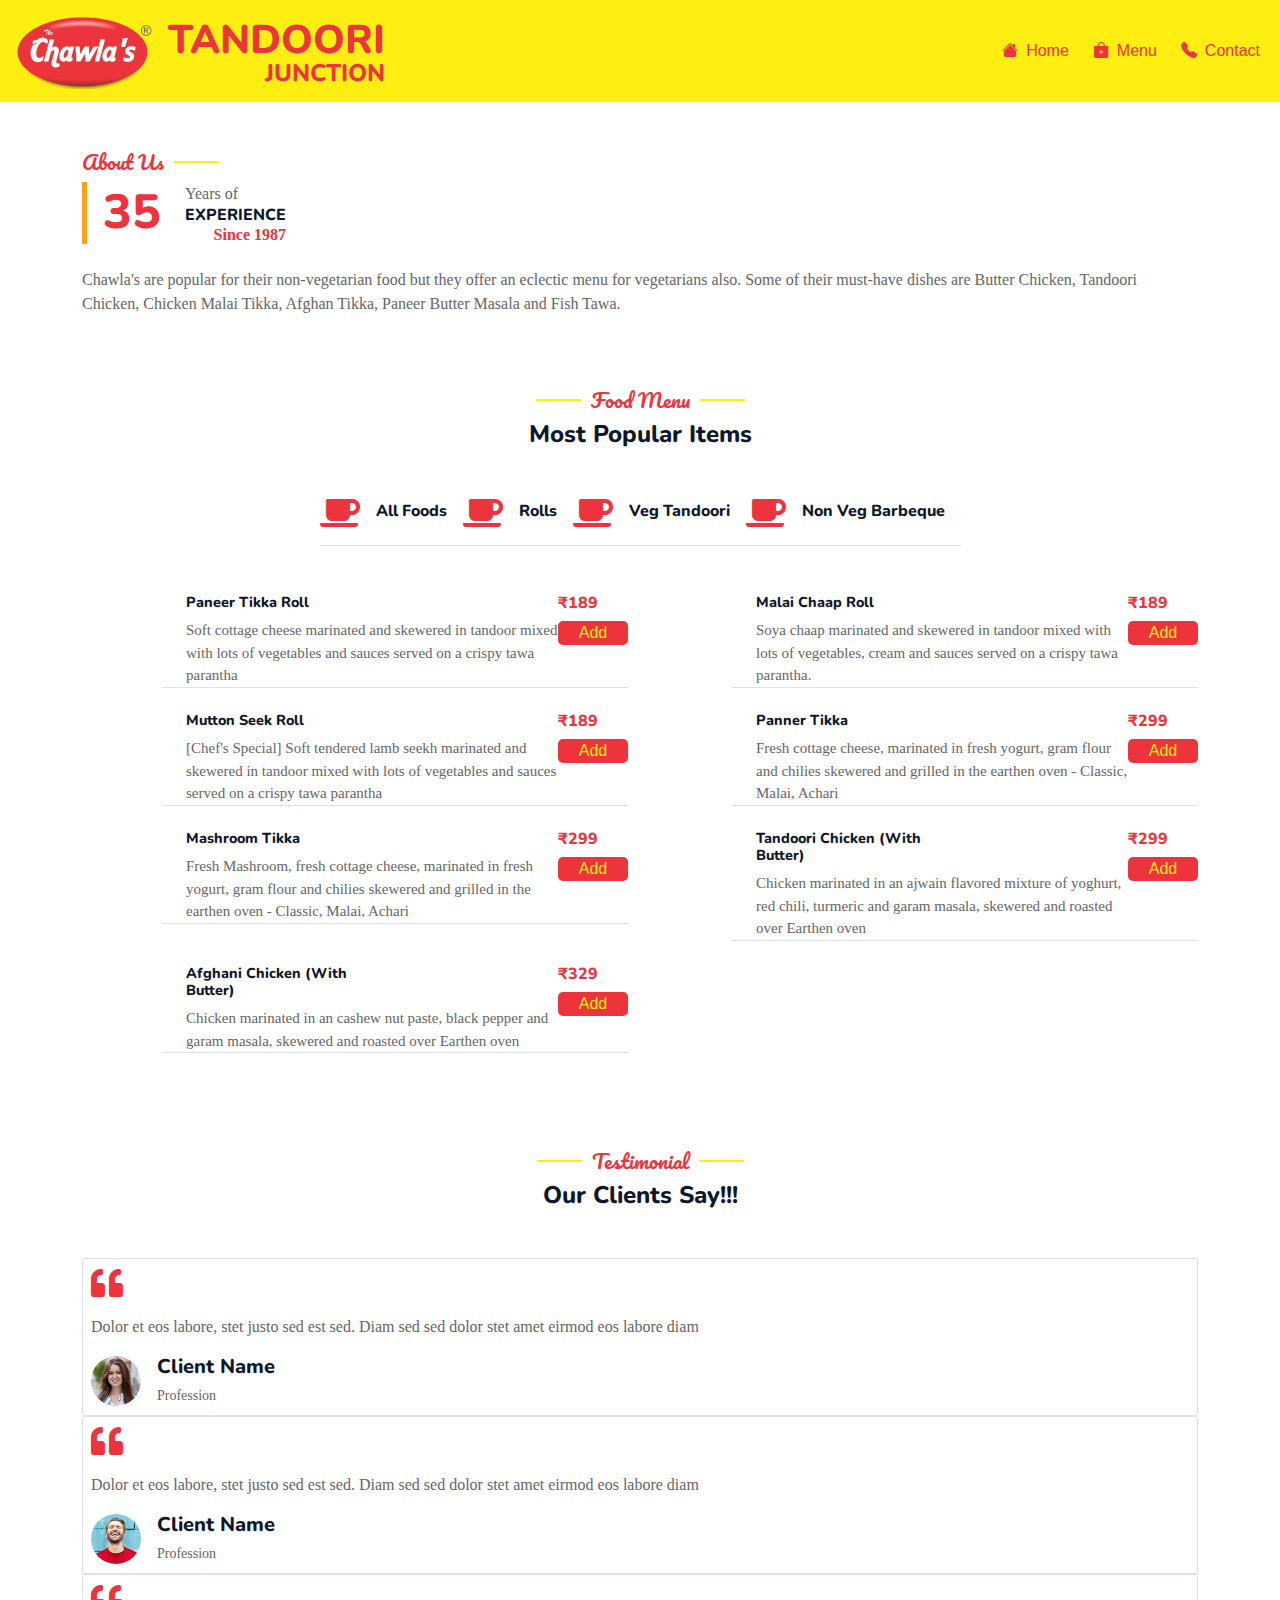
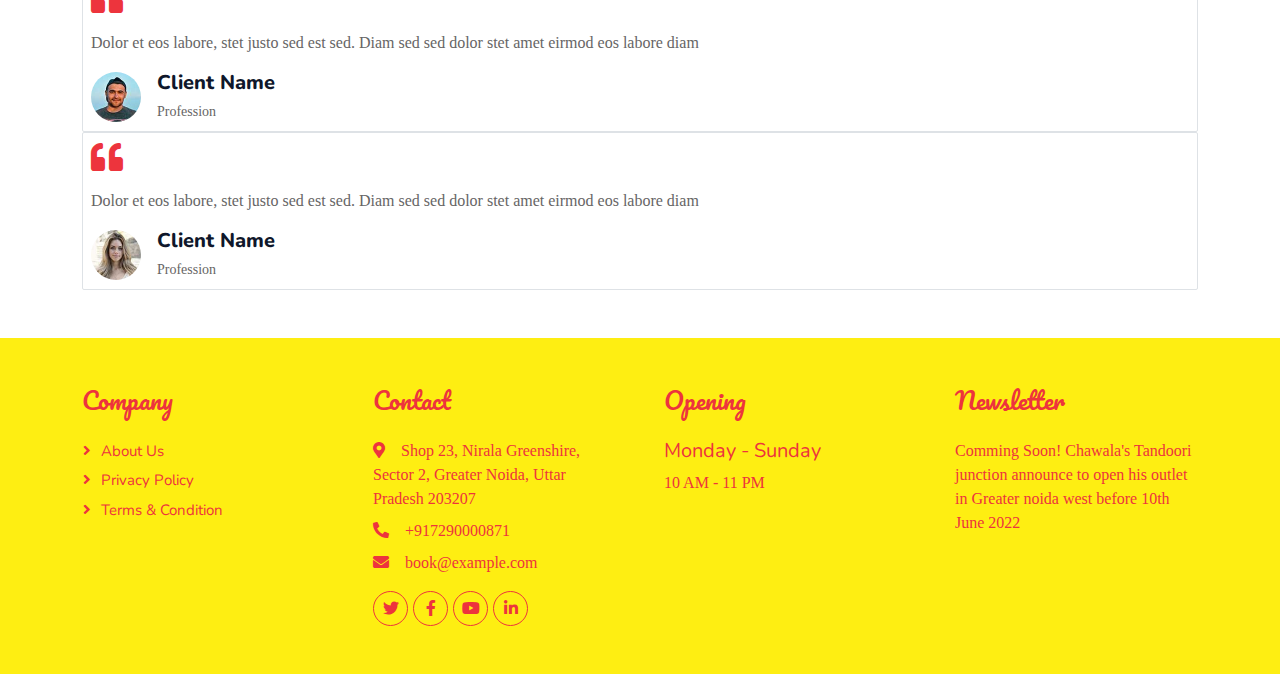
==== commit f3773596: "optimise" ====
--- a/src/index.html
+++ b/src/index.html
@@ -185,7 +185,7 @@
          </div>
          <!-- Testimonial End -->
          <!-- Footer Start -->
-         <div class="container-fluid bg-yellow text-light footer pt-5 mt-5 wow fadeIn" data-wow-delay="0.1s">
+         <div class="container-fluid bg-yellow text-light footer wow fadeIn" data-wow-delay="0.1s">
             <div class="container py-5 paragraph">
                <div class="row g-5">
                   <div class="col-lg-3 col-md-6">
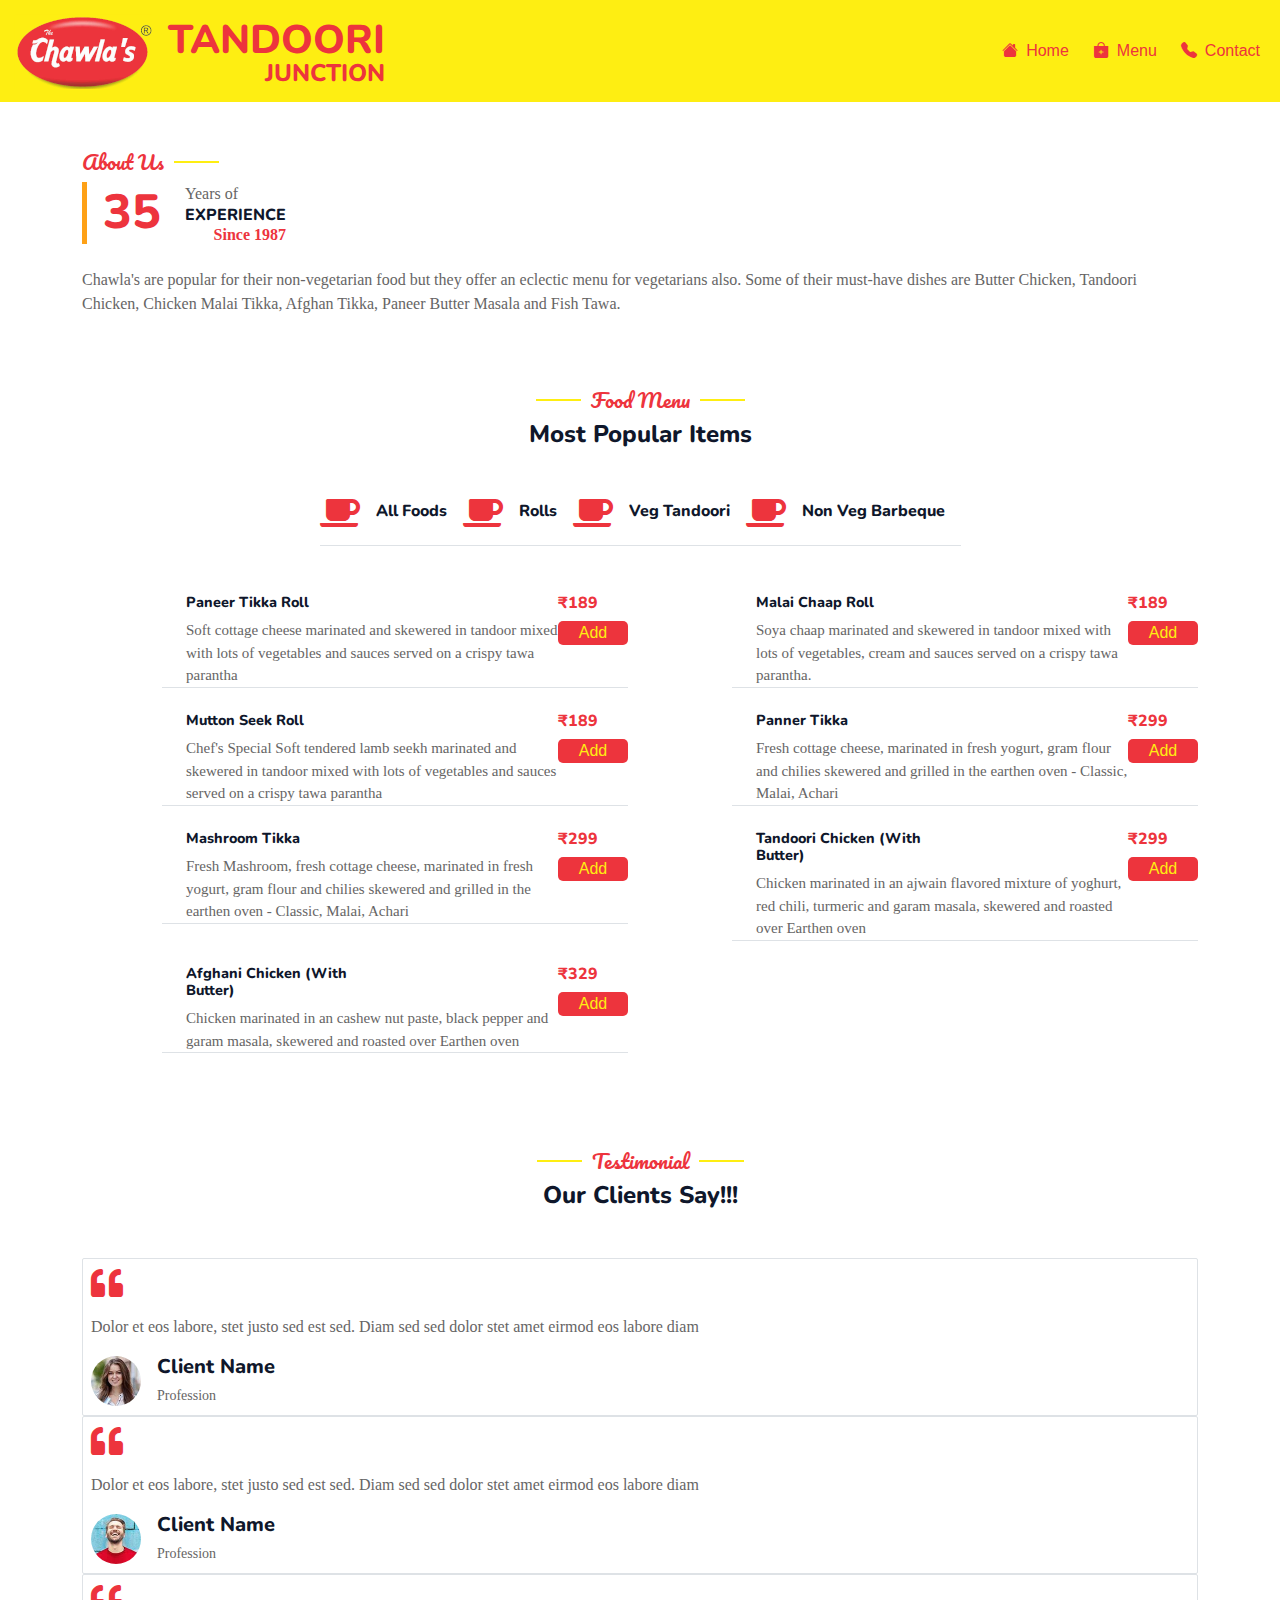
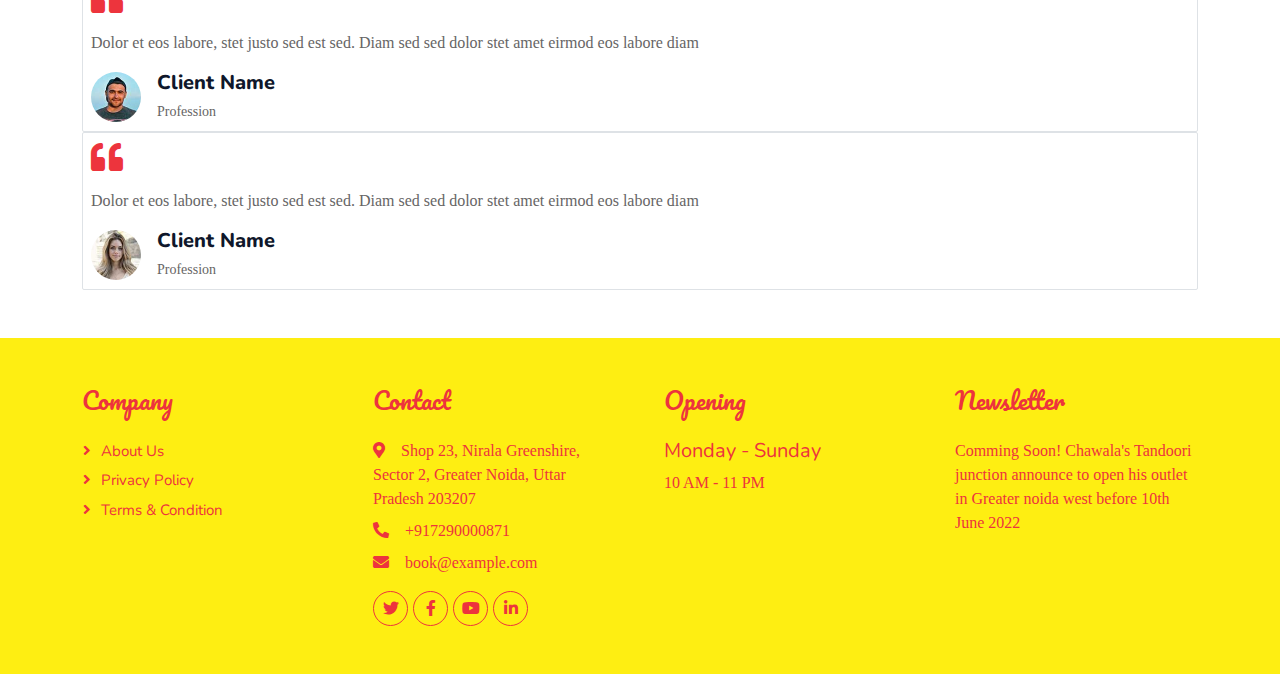
==== commit 44a58b71: "prices" ====
--- a/src/index.html
+++ b/src/index.html
@@ -227,11 +227,19 @@
         <div class="modal-dialog">
             <div class="modal-content">
                 <div class="modal-header">
-                    <h5 class="modal-title">Modal Title</h5>
-                    <a class="btn model-close" data-dismiss="modal">Close</a>
+                    <div>
+                    <h5 class="modal-title"></h5>
+                    <label class="text-primary price-tag paragraph"></label>
+                    </div>
+                    <i class="btn model-close red-color mb-3">✕</i>
                 </div>
                 <div class="modal-body">
-                    <p>This is a simple Bootstrap modal. Click the "Cancel button", "cross icon" or "dark gray area" to close or hide the modal.</p>
+                    <h6> Choose Quantity<small class = "paragraph">(*Required)</small> </h6>
+                    <div class="item-Prices red-color text-primary">
+                    </div>
+                    <h6 class="pt-4"> Add to your Meal<small class = "paragraph">(*Optional)</small> </h6>
+                    <div class="extra-Items">
+                    </div>
                 </div>
                 <div class="modal-footer">
                     <button type="button" class="btn btn-primary">ADD ITEM</button>
--- a/src/css/style.css
+++ b/src/css/style.css
@@ -478,6 +478,7 @@
 
 .paragraph {
     font-family: "Nutino" !important;
+    font-weight: "200"
 }
 
 .red-color {
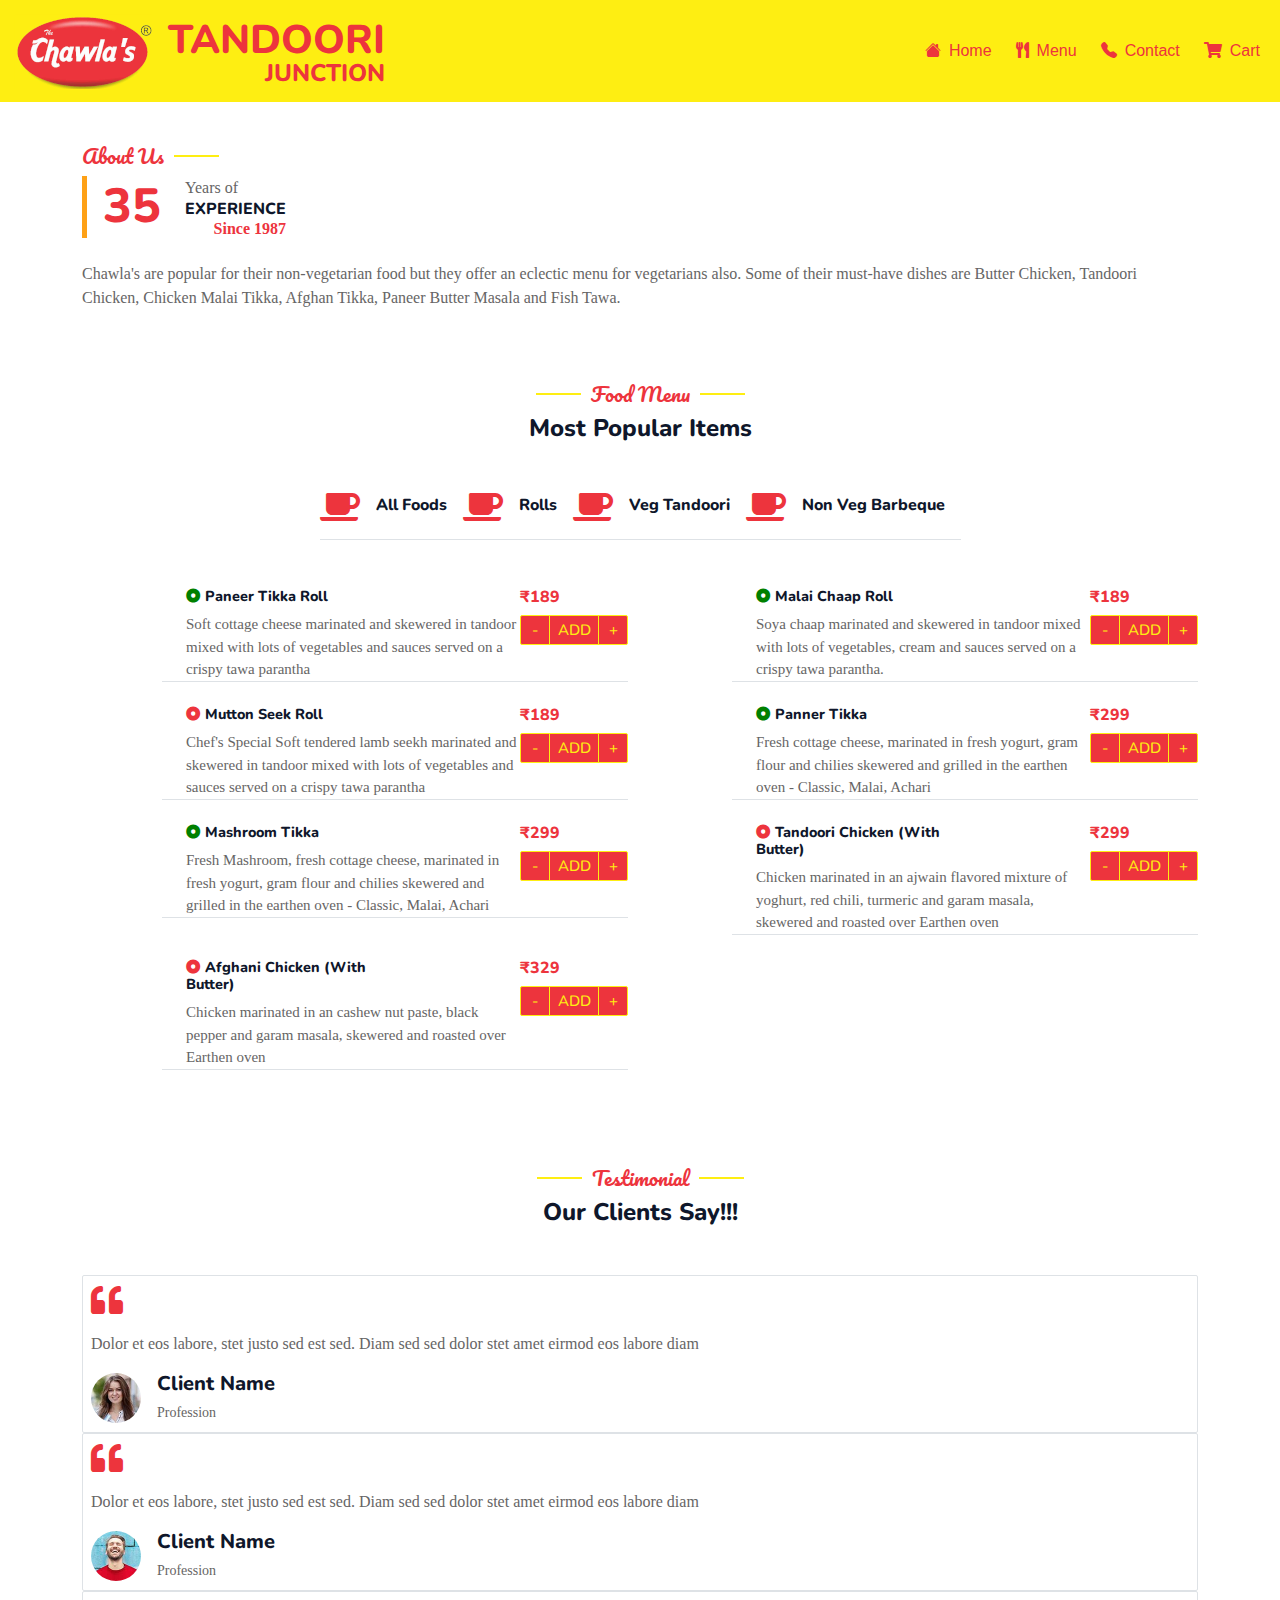
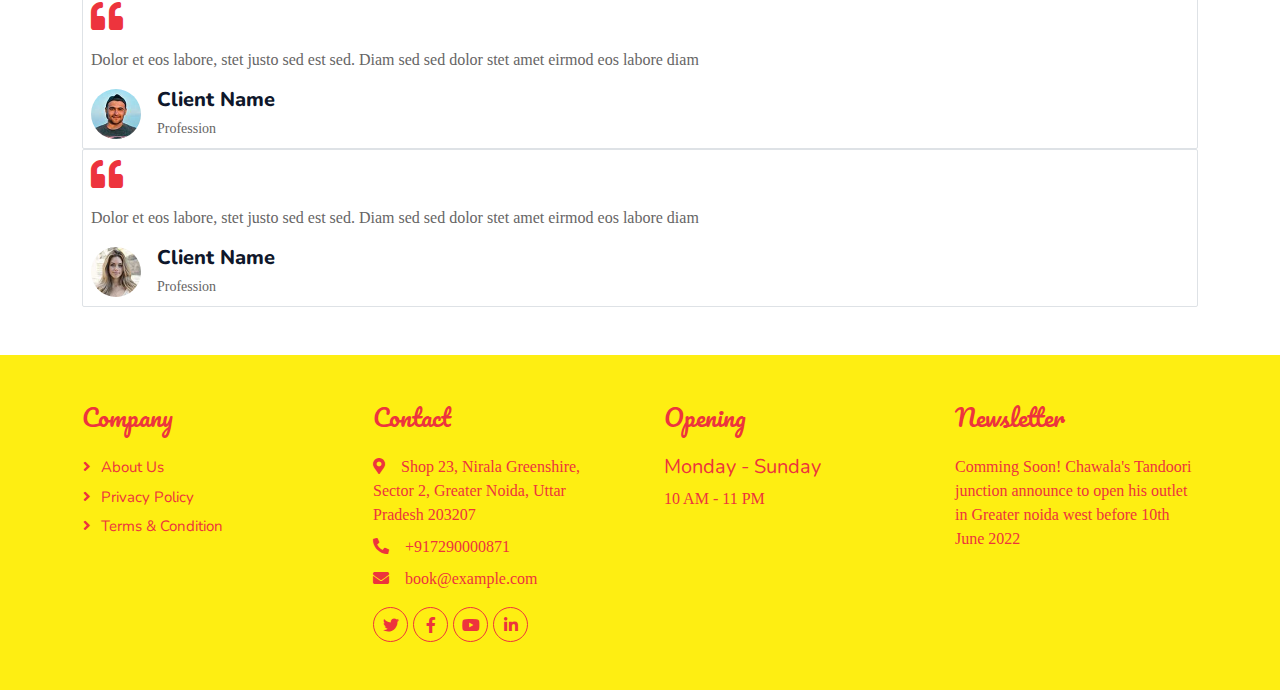
==== commit ae9a4ab2: "Cart and Price logic." ====
--- a/src/index.html
+++ b/src/index.html
@@ -35,7 +35,7 @@
          <!-- Spinner End -->
          <!-- Navbar & Hero Start -->
          <div class="container-xxl position-relative p-0">
-            <nav class="navbar navbar-expand-lg navbar-dark bg-yellow">
+            <nav class="navbar fixed-top navbar-expand-lg navbar-dark bg-yellow">
                <div class="container-fluid">
                   <img src="img/logo.png" class = "navbar-brand" alt="Logo">
                   <div style = "margin-top:20px">
@@ -50,10 +50,13 @@
                            <a class="nav-link active" aria-current="page" href="index.html"><i class="bi bi-house-fill me-2"></i>Home</a>
                         </li>
                         <li class="nav-item rounded">
-                           <a class="nav-link" href="menu.html"><i class="bi bi-bag-plus-fill me-2"></i>Menu</a>
+                           <a class="nav-link" href="menu.html"><i class="fas fa-utensils me-2"></i>Menu</a>
                         </li>
                         <li class="nav-item rounded">
                            <a class="nav-link" href="contact.html"><i class="bi bi-telephone-fill me-2"></i>Contact</a>
+                        </li>
+                        <li class="nav-item rounded">
+                        <a class="nav-link" href="cart.html"><i class="fas fa-shopping-cart me-2"></i>Cart</a>
                         </li>
                      </ul>
                   </div>
@@ -69,8 +72,8 @@
          <!-- Service End -->
          <!-- About Start -->
          <div class="container-xxl pt-5">
-            <div class="container">
-               <div class="row g-5 align-items-center">
+            <div class="container pt-5">
+               <div class="row g-5 align-items-center pt-5">
                   <div>
                      <h5 class="section-title ff-secondary text-start text-primary fw-normal">About Us</h5>
                      <div class="row g-4 mb-4">
@@ -228,8 +231,11 @@
             <div class="modal-content">
                 <div class="modal-header">
                     <div>
+                <div class="d-inline-flex">
+                    <i class="fas fa-dot-circle pt-2" id = "vegType" style = "padding-right: 5px"></i>
                     <h5 class="modal-title"></h5>
-                    <label class="text-primary price-tag paragraph"></label>
+                </div>
+                    <h6 class="text-primary price-tag"></h6>
                     </div>
                     <i class="btn model-close red-color mb-3">✕</i>
                 </div>
@@ -237,16 +243,52 @@
                     <h6> Choose Quantity<small class = "paragraph">(*Required)</small> </h6>
                     <div class="item-Prices red-color text-primary">
                     </div>
-                    <h6 class="pt-4"> Add to your Meal<small class = "paragraph">(*Optional)</small> </h6>
-                    <div class="extra-Items">
-                    </div>
                 </div>
                 <div class="modal-footer">
-                    <button type="button" class="btn btn-primary">ADD ITEM</button>
+                    <button type="button" class="btn btn-primary model-add-Item">ADD ITEM</button>
                 </div>
             </div>
         </div>
     </div>
+
+
+        <div id="deleteAlert" class="modal fade" tabindex="-1">
+        <div class="modal-dialog">
+            <div class="modal-content">
+                <div class="modal-header">
+                    <div>
+                <div class="d-inline-flex">
+                    <i class="fas fa-dot-circle pt-2" id = "vegType-delete" style = "padding-right: 5px"></i>
+                    <h5 class="modal-title-detele"></h5>
+                </div>
+                  <h6 class="text-primary">*Contains custom quantity</h6>
+                    </div>
+                    <i class="btn model-close-delete red-color mb-3">✕</i>
+                </div>
+                <div class="modal-body">
+                    <div class="paragraph">This Item has custom quatity items in your cart. Please go to cart and delete desired item from there.</div>
+                </div>
+                <div class="modal-footer">
+                    <a type="button" class="btn btn-primary model-delete-Item" href="cart.html">Go To Cart</a>
+                </div>
+            </div>
+        </div>
+    </div>
+<!-- Floating Cart Div -->
+
+<div class="fixed-bottom-cart price-base" style= "padding:10px; margin:10px;">
+    <div class = "row">
+        <div class = "col-md-6" style= "text-align: left; margin-top: -4px">
+          <div class = "d-inline-flex">
+            <i class="fas fa-shopping-cart me-2"></i>
+            <div class = "">Total Price:</div>
+        </div>
+                  <div class = "paragraph price-total" style = "padding-left: 30px;">MY PRICE:</div>
+        </div>
+
+        <div class="col-md-6 paragraph" style="text-align: right; line-height: 3">Review Order</div>
+    </div>
+</div>
 
 
       <!-- JavaScript Libraries -->
--- a/src/css/style.css
+++ b/src/css/style.css
@@ -452,18 +452,6 @@
  max-width: 200px;   
 }
 
-.addProductButton {
-    background-color: #ED343D;  /* Green */
-  border: none;
-  color: #FEEE12;
-  width: 70px;
-  text-align: center;
-  text-decoration: none;
-  display: inline-block;
-  font-size: 16px;
-  border-radius: 5px;
-}
-
 .addButton:hover {
   color: white;
 }
@@ -483,6 +471,10 @@
 
 .red-color {
  color: #ED343D !important;   
+}
+
+.green-color {
+ color: green;
 }
 
 .footer .btn.btn-link {
@@ -495,4 +487,41 @@
     font-weight: normal;
     text-transform: capitalize;
     transition: .3s;
+}
+
+.btn-outline-secondary {
+    white-space: normal !important;
+    height: 30px;
+    font-size: 15px;
+    background-color: #ED343D;  /* Green */
+    color: #FEEE12;
+    padding: 0px;
+    min-width: 30px;
+    border-color: #FEEE12 !important;
+}
+
+.price-base {
+  text-align: center;
+  color: #FEEE12;
+  background-color: #ED343D;
+  float: right;
+  border-color: #FEEE12;
+  border: 2px;
+  border-radius: 10px;
+  max-width: 400px;
+  max-height: 64px;
+}
+.cart-float-bottom-span {
+  display: inline-block;
+  vertical-align: middle;
+  line-height: normal;
+}
+
+.fixed-bottom-cart {
+    position: fixed;
+    right: 0;
+    bottom: 0;
+    left: 5;
+    min-width: 320px;
+    z-index: 1030;
 }